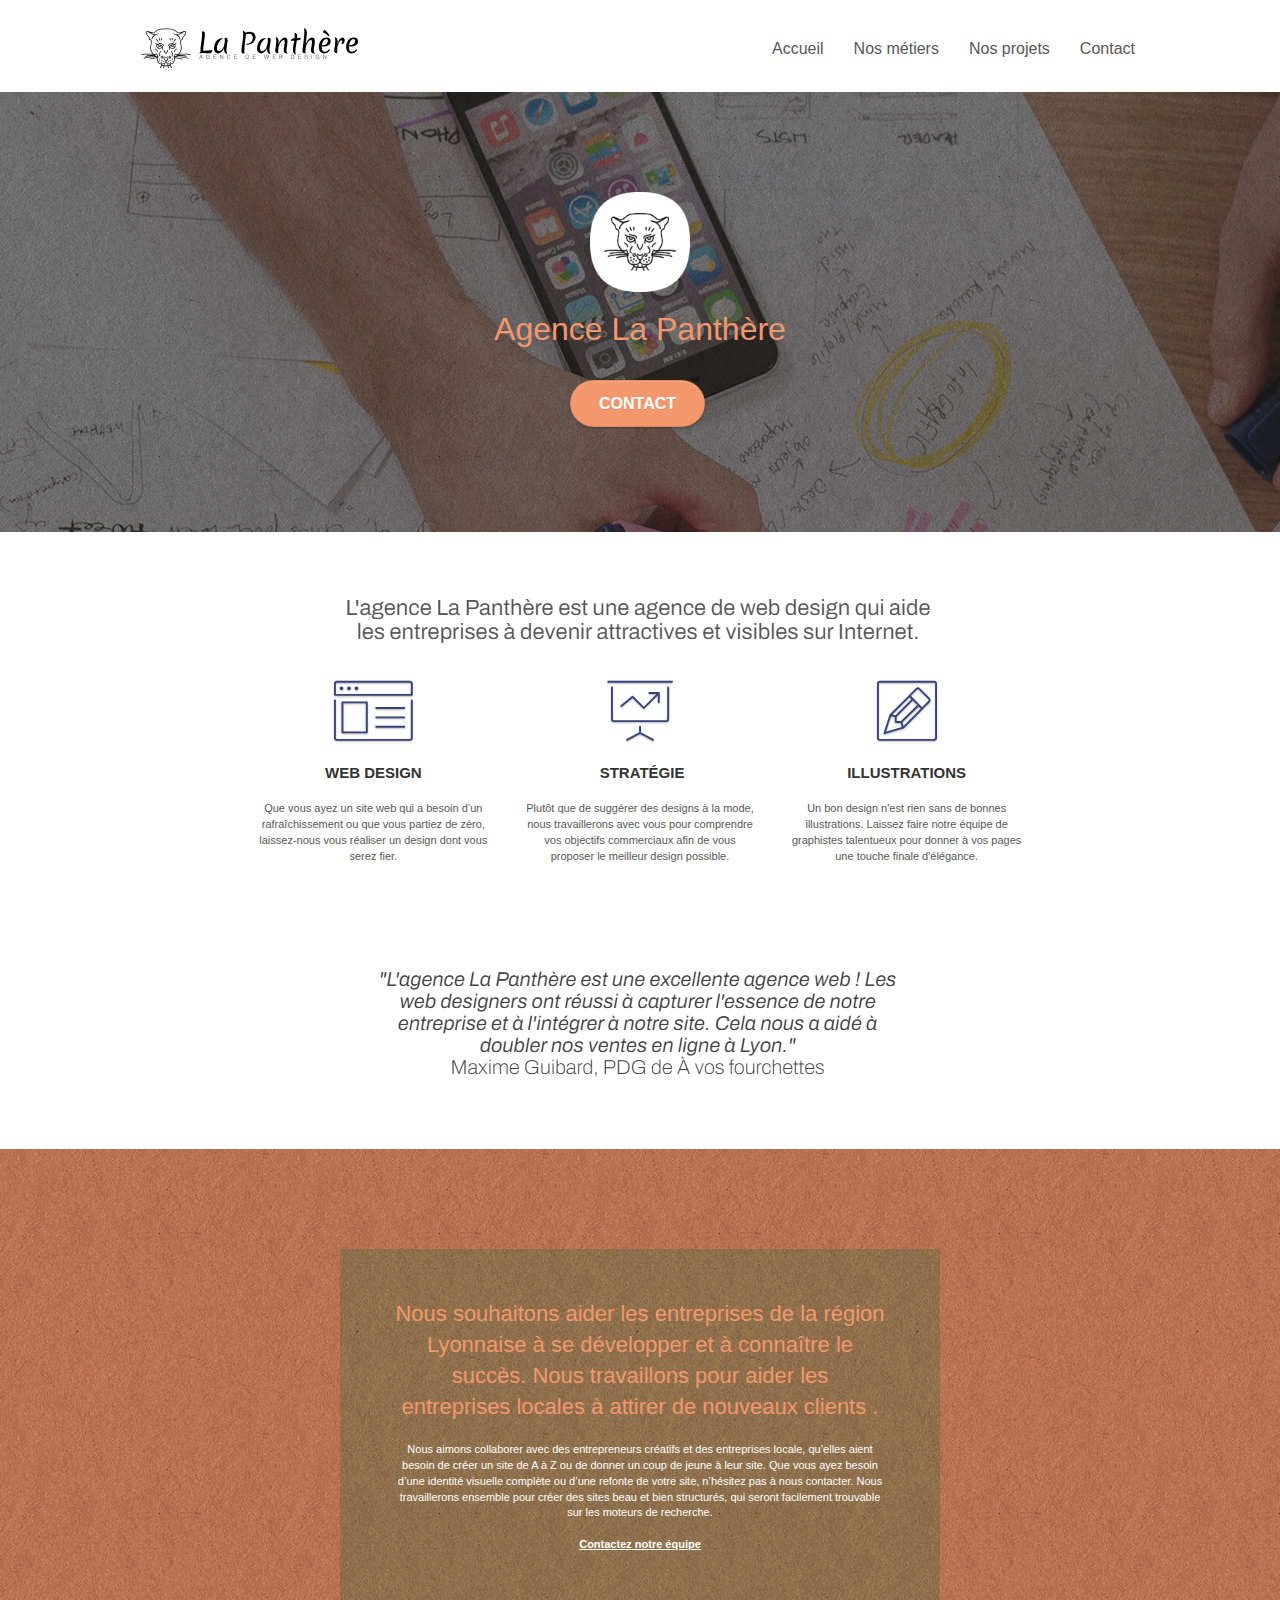
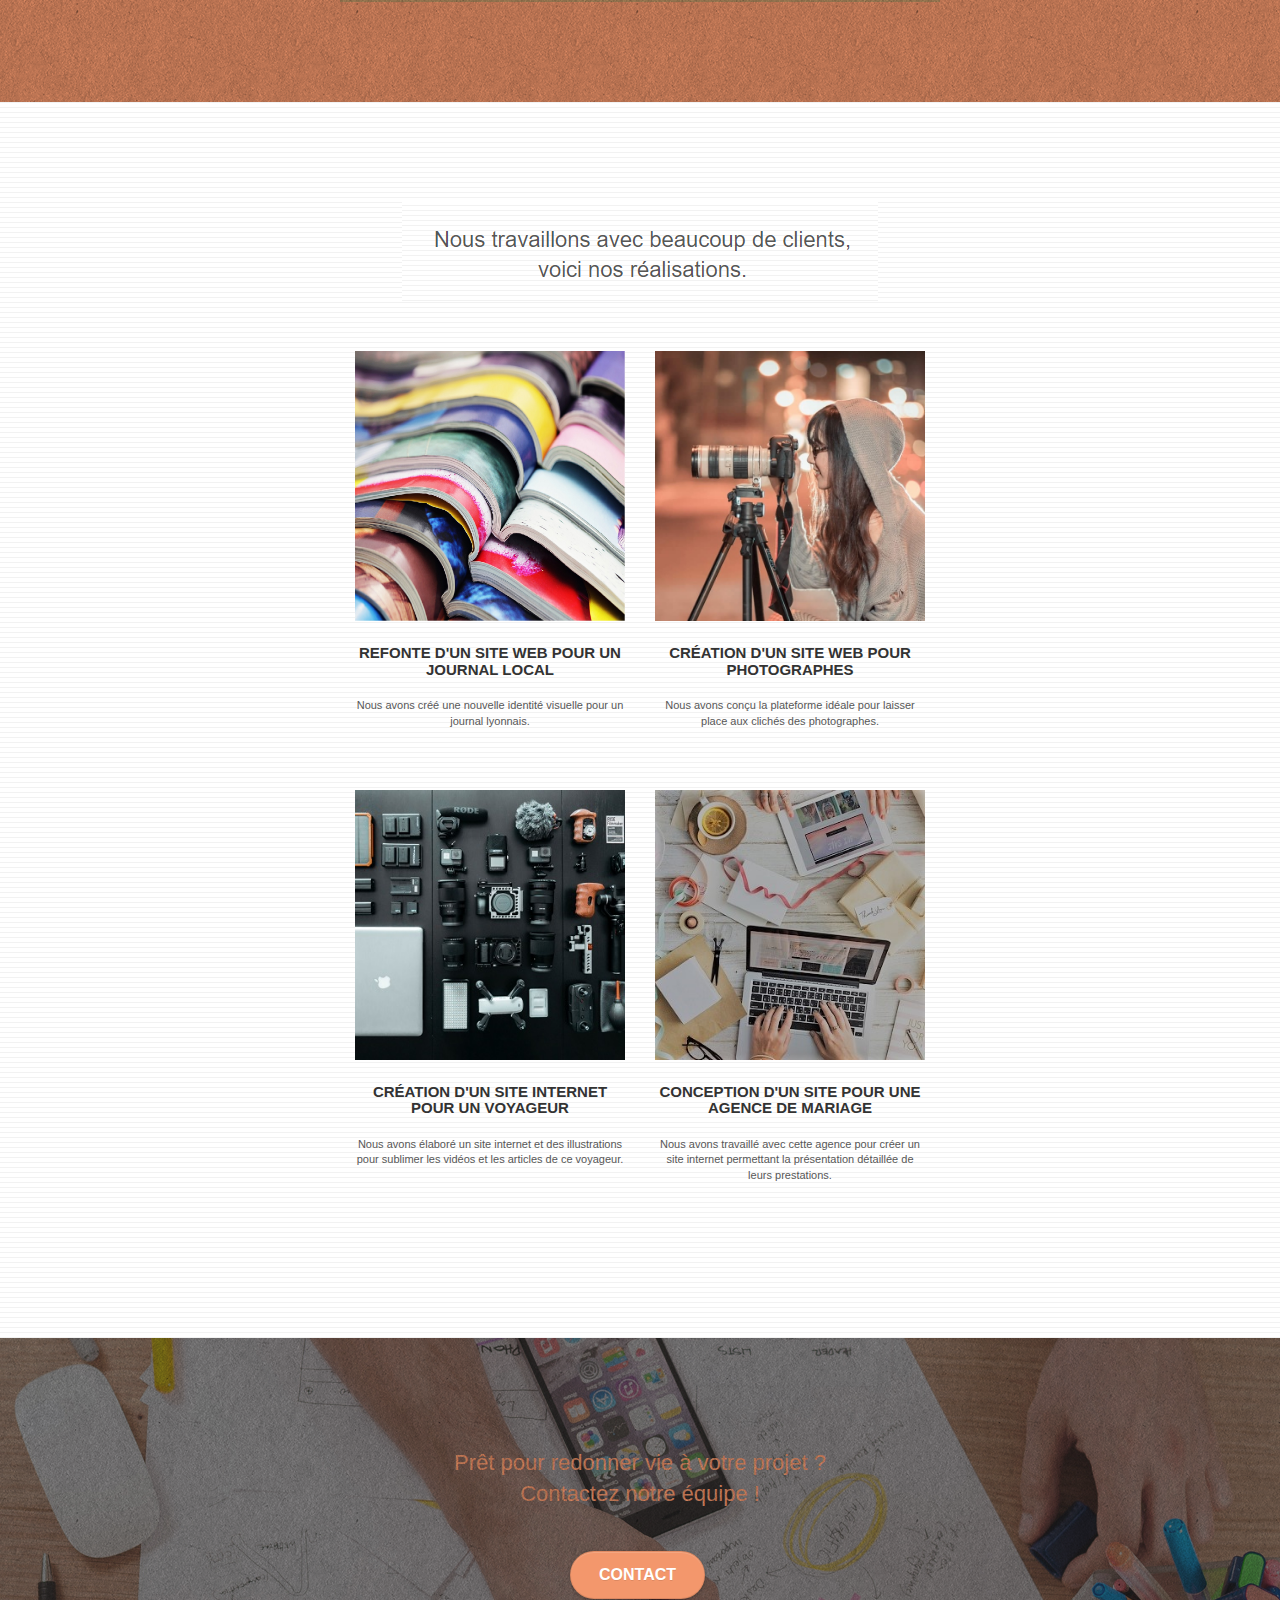
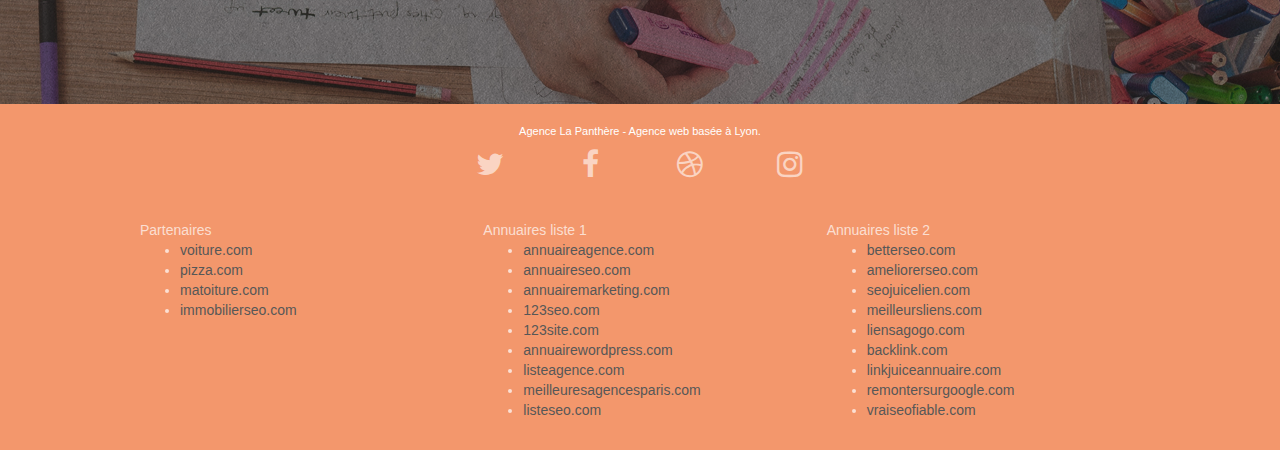
==== index.html @ f963455a "start project" ====
<!doctype html>
<html lang="FR">
<head>
    <meta charset="UTF-8">
    <meta name="keywords" content="seo, google, site web, site internet, agence design paris, agence design, agence design,agence design,agence design,agence design,agence design,agence design,agence design,agence design">
    <meta name="description" content="Vous recherchez une agence de webdesign sur Lyon ? L'agence La Panthère vous aide à définir votre projet digital et vous accompagnoe dans sa création, étape par étape !">
	<meta name="robots" content="index, follow" />
    <meta name="viewport" content="width=device-width, initial-scale=1.0, viewport-fit=cover">
    <link rel="shortcut icon" type="image/png" href="favicon.jpg">
	<link rel="stylesheet" type="text/css" href="./css/bootstrap.css">
	<link rel="stylesheet" type="text/css" href="./css/font-awesome.css">
	<link rel="stylesheet" type="text/css" href="./css/et-line.css">
	<link rel="stylesheet" type="text/css" href="style.css">
    <title>Découvrez la Panthère, la meilleure agence de Webdesign de Lyon !</title>
<!-- Analytics -->
<!-- Analytics END -->
</head>
<body>
<!-- Principal conteneur -->
<div class="page-container">
    
<!-- bloc-0 -->
<div class="bloc bgc-white l-bloc " id="bloc-0">
	<div class="container bloc-sm">

		<nav class="navbar row">
			<div class="navbar-header">
				<a class="navbar-brand" href="index.html"><img src="img/agence-la-panthere-monochrome.svg" alt="Logo - agence La panthere" height="40" /></a>
				<button id="nav-toggle" type="button" class="ui-navbar-toggle navbar-toggle" data-toggle="collapse" data-target=".navbar-1">
					<span class="sr-only">Toggle navigation</span><span class="icon-bar"></span><span class="icon-bar"></span><span class="icon-bar"></span>
				</button>
			</div>
			<div class="collapse navbar-collapse navbar-1 special-dropdown-nav">
				<ul class="site-navigation nav navbar-nav">
					<li>
						<a href="index.html">Accueil</a>
					</li>
					<li>
						<a href="#metier">Nos métiers</a>
					</li>
					<li>
						<a href="#portfolio">Nos projets</a>
					</li>
					<li>
						<a href="contact.html">Contact</a>
					</li>
				</ul>
			</div>
		</nav>
	</div>
</div>
<!-- bloc-0 END -->

<!-- bloc-1-presentation -->
<div class="bloc bgc-dark-slate-blue bg-banniere d-bloc bg-t-edge bloc-bg-texture texture-paper b-parallax" id="bloc-1-hero">
	<div class="container bloc-lg">
		<div class="row tight-width-whitespace">
			<div class="col-sm-12">
				<img src="img/logo.png" class="center-block image-resize-mode" width="100" alt="Agence La Panthère, agence web paris, création logo paris" />
				<h1 class="text-center hero-bloc-text tc-white ">
					Agence La Panthère
				</h1>
				<div class="text-center">
					<a href="contact.html" class="btn btn-lg btn-clean btn-rd cta-hero btn-atomic-tangerine" id="cta-hero">Contact</a>
				</div>
			</div>
		</div>
	</div>
</div>
<!-- bloc-1-presentation END -->

<!-- bloc-2-services -->
<div class="bloc bgc-white l-bloc" id="metier">
	<div class="container bloc-md">
		<div class="row">
			<div class="col-sm-12 text-center">
				<img alt="agence web, agence web paris, web design paris, stratégie web" src="img/title.png" />
			</div>
		</div>
		<div class="row voffset-lg med-width-whitespace">
			<div class="col-sm-4">
				<div class="text-center">
					<span class="et-icon-browser sm-shadow icon-dark-slate-blue icons icon-lg"></span>
				</div>
				<h3 class="mg-md text-center">
					Web design
				</h3>
				<p class="text-center ">
					Que vous ayez un site web qui a besoin d&rsquo;un rafraîchissement ou que vous partiez de zéro, laissez-nous vous réaliser un design dont vous serez fier.
				</p>
			</div>
			<div class="col-sm-4">
				<div class="text-center">
					<span class="et-icon-presentation sm-shadow icon-dark-slate-blue icons icon-lg"></span>
				</div>
				<h3 class="mg-md text-center">
					&nbsp;Stratégie
				</h3>
				<p class="text-center ">
					Plutôt que de suggérer des designs à la mode, nous travaillerons avec vous pour comprendre vos objectifs commerciaux afin de vous proposer le meilleur design possible.<br>
				</p>
			</div>
			<div class="col-sm-4">
				<div class="text-center">
					<span class="et-icon-edit sm-shadow icon-dark-slate-blue icons icon-lg"></span>
				</div>
				<h3 class="mg-md text-center">
					Illustrations
				</h3>
				<p class="text-center ">
					Un bon design n'est rien sans de bonnes illustrations. Laissez faire notre équipe de graphistes talentueux pour donner à vos pages une touche finale d'élégance.
				</p>
			</div>
		</div>
		<div class="row voffset-lg voffset">
			<div class="col-xs-12 col-md-8 col-md-offset-2 text-center">
				<img alt="agence web, agence web paris, web design paris, stratégie web" src="img/citation.png" />

			</div>
		</div>
	</div>
</div>
<!-- bloc-2-services END -->

<!-- bloc-3-what-i-do -->
<div class="bloc tc-white bgc-atomic-tangerine bg-presentation d-bloc bloc-bg-texture texture-paper b-parallax" id="bloc-3-what-i-do">
	<div class="container bloc-lg">
		<div class="row tight-width-whitespace black-background">
			<div class="col-sm-12">
				<h2 class="mg-md text-center tc-white">
					Nous souhaitons aider les entreprises de la région Lyonnaise à se développer et à connaître le succès. Nous travaillons pour aider les entreprises locales à attirer de nouveaux clients .<br>
				</h2>
				<p class="text-center white">
					Nous aimons collaborer avec des entrepreneurs créatifs et des entreprises locale, qu’elles aient besoin de créer un site de A à Z ou de donner un coup de jeune à leur site. Que vous ayez besoin d’une identité visuelle complète ou d’une refonte de votre site, n’hésitez pas à nous contacter. Nous travaillerons ensemble pour créer des sites beau et bien structurés, qui seront facilement trouvable sur les moteurs de recherche. <br><br><a class="ltc-white bold-link" href="page2.html">Contactez notre équipe</a><br>
				</p>
			</div>
		</div>
	</div>
</div>
<!-- bloc-3-what-i-do END -->

<!-- bloc-4-portfolio -->
<div class="bloc bgc-white bg-lines-h2-bg bg-repeat l-bloc" id="portfolio">
	<div class="container bloc-lg">
		<div class="row">
			<div class="col-sm-12 text-center">
				<img alt="agence web, agence web paris, web design paris, stratégie web" src="img/title2.png" />
			</div>
		</div>
		<div class="row tight-width-whitespace portfolio-row">
			<div class="col-sm-6">
				<a href="#" data-lightbox="img/1.jpg" data-gallery-id="gallery-1" data-caption="Refonte d'un site web pour un journal local" data-frame="snapshot-lb"><img src="img/1.jpg" alt="paris web design logo agence web meilleure agence et refonte site web journal" class="img-responsive portfolio-thumb" /></a>
				<h3 class="mg-md text-center">
					Refonte d'un site web pour un journal local
				</h3>
				<p class="text-center">
					Nous avons créé une nouvelle identité visuelle pour un journal lyonnais.
				</p>
			</div>
			<div class="col-sm-6">
				<a href="#" data-lightbox="img/2.jpg" data-gallery-id="gallery-1" data-caption="Création d'un site web pour photographes" data-frame="snapshot-lb"><img src="img/2.jpg" class="img-responsive portfolio-thumb" alt="paris web design logo agence web meilleure agence, Création d'un site web pour photographes" /></a>
				<h3 class="mg-md text-center">
					Création d'un site web pour photographes
				</h3>
				<p class="text-center">
					Nous avons conçu la plateforme idéale pour laisser place aux clichés des photographes.
				</p>
			</div>
		</div>
		<div class="row tight-width-whitespace portfolio-row">
			<div class="col-sm-6">
				<a href="#" data-lightbox="img/3.bmp" data-gallery-id="gallery-1" data-caption="Création d'un site internet pour un voyageur" data-frame="snapshot-lb"><img src="img/3.bmp" class="img-responsive portfolio-thumb" alt="paris web design logo agence web meilleure agence, Création d'un site web pour voyageur"/></a>
				<h3 class="mg-md text-center">
					Création d'un site internet pour un voyageur
				</h3>
				<p class="text-center">
					Nous avons élaboré un site internet et des illustrations pour sublimer les vidéos et les articles de ce voyageur.
				</p>
			</div>
			<div class="col-sm-6">
				<a href="#" data-lightbox="img/4.bmp" data-gallery-id="gallery-1" data-caption="Conception d'un site pour une agence de mariage" data-frame="snapshot-lb"><img src="img/4.bmp" class="img-responsive portfolio-thumb" alt="paris web design logo agence web meilleure agence, Création d'un site web pour agence de mariage" /></a>
				<h3 class="mg-md text-center">
					Conception d'un site pour une agence de mariage
				</h3>
				<p class="text-center">
					Nous avons travaillé avec cette agence pour créer un site internet permettant la présentation détaillée de leurs prestations.
				</p>
			</div>
		</div>
	</div>
</div>
<!-- bloc-4-portfolio END -->

<!-- bloc-5-cta -->
<div class="bloc bgc-dark-slate-blue bg-banniere d-bloc bloc-bg-texture texture-paper" id="bloc-5-cta">
	<div class="container bloc-lg">
		<div class="row">
			<h2 class="mg-md text-center tc-white">
				Prêt pour redonner vie à votre projet ?<br>Contactez notre équipe !
			</h2>
			<div class="col-sm-12 text-center">
				<a href="page2.html" class="btn btn-atomic-tangerine btn-clean btn-rd btn-lg cta-hero">Contact</a>
			</div>
		</div>
	</div>
</div>
<!-- bloc-5-cta END -->

<!-- Footer - bloc-8 -->
<div class="bloc bgc-atomic-tangerine d-bloc" id="bloc-8">
	<div class="container bloc-sm">
		<div class="row">
			<div class="col-sm-12">
				<p class="text-center white">
					Agence La Panthère - Agence web basée à Lyon.<br>
				</p>
				<div class="row row-no-gutters social">
					<div class="col-sm-3">
						<div class="text-center">
							<a class="social" href="index.html"><span class="fa fa-twitter icon-md"></span></a>
						</div>
					</div>
					<div class="col-sm-3">
						<div class="text-center">
							<a class="social" href="index.html"><span class="fa fa-facebook icon-md"></span></a>
						</div>
					</div>
					<div class="col-sm-3">
						<div class="text-center">
							<a class="social" href="index.html"><span class="fa fa-dribbble icon-md"></span></a>
						</div>
					</div>
					<div class="col-sm-3">
						<div class="text-center">
							<a class="social" href="index.html"><span class="fa fa-instagram icon-md"></span></a>
						</div>
					</div>
					<div class="keywords" style="color:#F3976C;">Agence web à paris, stratégie web, web design, illustrations, design de site web, site web, web, internet, site internet, site</div>
				</div>
				<div class="row">
					<div class="col-sm-4">
						Partenaires
							<ul>
								<li><a href="voiture.com">voiture.com</a></li>
								<li><a href="pizza.com">pizza.com</a></li>
								<li><a href="matoiture.com">matoiture.com</a></li>
								<li><a href="immobilierseo.com">immobilierseo.com</a></li>
							</ul>		
					</div>
					<div class="col-sm-4">
						Annuaires liste 1
						<ul>
							<li><a href="annuaireagence.com">annuaireagence.com</a></li>
							<li><a href="annuaireseo.com">annuaireseo.com</a></li>
							<li><a href="annuairemarketing.com">annuairemarketing.com</a></li>
							<li><a href="123seoture.com">123seo.com</a></li>
							<li><a href="123site.com">123site.com</a></li>
							<li><a href="annuairewordpress.com">annuairewordpress.com</a></li>
							<li><a href="listeagence.com">listeagence.com</a></li>
							<li><a href="meilleuresagencesparis.com">meilleuresagencesparis.com</a></li>
							<li><a href="listeseo.com">listeseo.com</a></li>
						</ul>
					</div>
					<div class="col-sm-4">
						Annuaires liste 2
						<ul>
							<li><a href="betterseo.com">betterseo.com</a></li>
							<li><a href="ameliorerseo.com">ameliorerseo.com</a></li>
							<li><a href="seojuicelien.com">seojuicelien.com</a></li>
							<li><a href="meilleursliens.com">meilleursliens.com</a></li>
							<li><a href="liensagogo.com">liensagogo.com</a></li>
							<li><a href="backlink.com">backlink.com</a></li>
							<li><a href="linkjuiceannuaire.com">linkjuiceannuaire.com</a></li>
							<li><a href="remontersurgoogle.com">remontersurgoogle.com</a></li>
							<li><a href="vraiseofiable.com">vraiseofiable.com</a></li>
						</ul>
					</div>
				</div>
			</div>
		</div>
	</div>
</div>
<!-- Footer - bloc-8 END -->

</div>
<!-- Principal conteneur END -->
		<script src="./js/jquery-2.1.0.js"></script>
		<script src="./js/bootstrap.js"></script>
		<script src="./js/blocs.js"></script>
		<script defer src="./js/jquery.touchSwipe.js"></script>
		<script src="./js/gmaps.js"></script>
	</body>
</html>
---- css/et-line.css ----
@font-face {
    font-family: et-line;
    src: url(../fonts/et-line.eot);
    src: url(../fonts/et-line.eot?#iefix) format('embedded-opentype'), url(../fonts/et-line.woff) format('woff'), url(../fonts/et-line.ttf) format('truetype'), url(../fonts/et-line.svg#et-line) format('svg');
    font-weight: 400;
    font-style: normal
}

.et-icon-adjustments,
.et-icon-alarmclock,
.et-icon-anchor,
.et-icon-aperture,
.et-icon-attachment,
.et-icon-bargraph,
.et-icon-basket,
.et-icon-beaker,
.et-icon-bike,
.et-icon-book-open,
.et-icon-briefcase,
.et-icon-browser,
.et-icon-calendar,
.et-icon-camera,
.et-icon-caution,
.et-icon-chat,
.et-icon-circle-compass,
.et-icon-clipboard,
.et-icon-clock,
.et-icon-cloud,
.et-icon-compass,
.et-icon-desktop,
.et-icon-dial,
.et-icon-document,
.et-icon-documents,
.et-icon-download,
.et-icon-dribbble,
.et-icon-edit,
.et-icon-envelope,
.et-icon-expand,
.et-icon-facebook,
.et-icon-flag,
.et-icon-focus,
.et-icon-gears,
.et-icon-genius,
.et-icon-gift,
.et-icon-global,
.et-icon-globe,
.et-icon-googleplus,
.et-icon-grid,
.et-icon-happy,
.et-icon-hazardous,
.et-icon-heart,
.et-icon-hotairballoon,
.et-icon-hourglass,
.et-icon-key,
.et-icon-laptop,
.et-icon-layers,
.et-icon-lifesaver,
.et-icon-lightbulb,
.et-icon-linegraph,
.et-icon-linkedin,
.et-icon-lock,
.et-icon-magnifying-glass,
.et-icon-map,
.et-icon-map-pin,
.et-icon-megaphone,
.et-icon-mic,
.et-icon-mobile,
.et-icon-newspaper,
.et-icon-notebook,
.et-icon-paintbrush,
.et-icon-paperclip,
.et-icon-pencil,
.et-icon-phone,
.et-icon-picture,
.et-icon-pictures,
.et-icon-piechart,
.et-icon-presentation,
.et-icon-pricetags,
.et-icon-printer,
.et-icon-profile-female,
.et-icon-profile-male,
.et-icon-puzzle,
.et-icon-quote,
.et-icon-recycle,
.et-icon-refresh,
.et-icon-ribbon,
.et-icon-rss,
.et-icon-sad,
.et-icon-scissors,
.et-icon-scope,
.et-icon-search,
.et-icon-shield,
.et-icon-speedometer,
.et-icon-strategy,
.et-icon-streetsign,
.et-icon-tablet,
.et-icon-target,
.et-icon-telescope,
.et-icon-toolbox,
.et-icon-tools,
.et-icon-tools-2,
.et-icon-trophy,
.et-icon-tumblr,
.et-icon-twitter,
.et-icon-upload,
.et-icon-video,
.et-icon-wallet,
.et-icon-wine {
    font-family: et-line;
    speak: none;
    font-style: normal;
    font-weight: 400;
    font-variant: normal;
    text-transform: none;
    line-height: 1;
    -webkit-font-smoothing: antialiased;
    -moz-osx-font-smoothing: grayscale;
    display: inline-block
}

.et-icon-mobile:before {
    content: "\e000"
}

.et-icon-laptop:before {
    content: "\e001"
}

.et-icon-desktop:before {
    content: "\e002"
}

.et-icon-tablet:before {
    content: "\e003"
}

.et-icon-phone:before {
    content: "\e004"
}

.et-icon-document:before {
    content: "\e005"
}

.et-icon-documents:before {
    content: "\e006"
}

.et-icon-search:before {
    content: "\e007"
}

.et-icon-clipboard:before {
    content: "\e008"
}

.et-icon-newspaper:before {
    content: "\e009"
}

.et-icon-notebook:before {
    content: "\e00a"
}

.et-icon-book-open:before {
    content: "\e00b"
}

.et-icon-browser:before {
    content: "\e00c"
}

.et-icon-calendar:before {
    content: "\e00d"
}

.et-icon-presentation:before {
    content: "\e00e"
}

.et-icon-picture:before {
    content: "\e00f"
}

.et-icon-pictures:before {
    content: "\e010"
}

.et-icon-video:before {
    content: "\e011"
}

.et-icon-camera:before {
    content: "\e012"
}

.et-icon-printer:before {
    content: "\e013"
}

.et-icon-toolbox:before {
    content: "\e014"
}

.et-icon-briefcase:before {
    content: "\e015"
}

.et-icon-wallet:before {
    content: "\e016"
}

.et-icon-gift:before {
    content: "\e017"
}

.et-icon-bargraph:before {
    content: "\e018"
}

.et-icon-grid:before {
    content: "\e019"
}

.et-icon-expand:before {
    content: "\e01a"
}

.et-icon-focus:before {
    content: "\e01b"
}

.et-icon-edit:before {
    content: "\e01c"
}

.et-icon-adjustments:before {
    content: "\e01d"
}

.et-icon-ribbon:before {
    content: "\e01e"
}

.et-icon-hourglass:before {
    content: "\e01f"
}

.et-icon-lock:before {
    content: "\e020"
}

.et-icon-megaphone:before {
    content: "\e021"
}

.et-icon-shield:before {
    content: "\e022"
}

.et-icon-trophy:before {
    content: "\e023"
}

.et-icon-flag:before {
    content: "\e024"
}

.et-icon-map:before {
    content: "\e025"
}

.et-icon-puzzle:before {
    content: "\e026"
}

.et-icon-basket:before {
    content: "\e027"
}

.et-icon-envelope:before {
    content: "\e028"
}

.et-icon-streetsign:before {
    content: "\e029"
}

.et-icon-telescope:before {
    content: "\e02a"
}

.et-icon-gears:before {
    content: "\e02b"
}

.et-icon-key:before {
    content: "\e02c"
}

.et-icon-paperclip:before {
    content: "\e02d"
}

.et-icon-attachment:before {
    content: "\e02e"
}

.et-icon-pricetags:before {
    content: "\e02f"
}

.et-icon-lightbulb:before {
    content: "\e030"
}

.et-icon-layers:before {
    content: "\e031"
}

.et-icon-pencil:before {
    content: "\e032"
}

.et-icon-tools:before {
    content: "\e033"
}

.et-icon-tools-2:before {
    content: "\e034"
}

.et-icon-scissors:before {
    content: "\e035"
}

.et-icon-paintbrush:before {
    content: "\e036"
}

.et-icon-magnifying-glass:before {
    content: "\e037"
}

.et-icon-circle-compass:before {
    content: "\e038"
}

.et-icon-linegraph:before {
    content: "\e039"
}

.et-icon-mic:before {
    content: "\e03a"
}

.et-icon-strategy:before {
    content: "\e03b"
}

.et-icon-beaker:before {
    content: "\e03c"
}

.et-icon-caution:before {
    content: "\e03d"
}

.et-icon-recycle:before {
    content: "\e03e"
}

.et-icon-anchor:before {
    content: "\e03f"
}

.et-icon-profile-male:before {
    content: "\e040"
}

.et-icon-profile-female:before {
    content: "\e041"
}

.et-icon-bike:before {
    content: "\e042"
}

.et-icon-wine:before {
    content: "\e043"
}

.et-icon-hotairballoon:before {
    content: "\e044"
}

.et-icon-globe:before {
    content: "\e045"
}

.et-icon-genius:before {
    content: "\e046"
}

.et-icon-map-pin:before {
    content: "\e047"
}

.et-icon-dial:before {
    content: "\e048"
}

.et-icon-chat:before {
    content: "\e049"
}

.et-icon-heart:before {
    content: "\e04a"
}

.et-icon-cloud:before {
    content: "\e04b"
}

.et-icon-upload:before {
    content: "\e04c"
}

.et-icon-download:before {
    content: "\e04d"
}

.et-icon-target:before {
    content: "\e04e"
}

.et-icon-hazardous:before {
    content: "\e04f"
}

.et-icon-piechart:before {
    content: "\e050"
}

.et-icon-speedometer:before {
    content: "\e051"
}

.et-icon-global:before {
    content: "\e052"
}

.et-icon-compass:before {
    content: "\e053"
}

.et-icon-lifesaver:before {
    content: "\e054"
}

.et-icon-clock:before {
    content: "\e055"
}

.et-icon-aperture:before {
    content: "\e056"
}

.et-icon-quote:before {
    content: "\e057"
}

.et-icon-scope:before {
    content: "\e058"
}

.et-icon-alarmclock:before {
    content: "\e059"
}

.et-icon-refresh:before {
    content: "\e05a"
}

.et-icon-happy:before {
    content: "\e05b"
}

.et-icon-sad:before {
    content: "\e05c"
}

.et-icon-facebook:before {
    content: "\e05d"
}

.et-icon-twitter:before {
    content: "\e05e"
}

.et-icon-googleplus:before {
    content: "\e05f"
}

.et-icon-rss:before {
    content: "\e060"
}

.et-icon-tumblr:before {
    content: "\e061"
}

.et-icon-linkedin:before {
    content: "\e062"
}

.et-icon-dribbble:before {
    content: "\e063"
}
---- style.css ----
body {
    margin: 0;
    padding: 0;
    background: #FFF;
    overflow-x: hidden;
    -webkit-font-smoothing: antialiased;
    -moz-osx-font-smoothing: grayscale;
}

a,
button {
    transition: all .3s ease-in-out;
    outline: none!important;
}

a:hover {
    text-decoration: none;
    cursor: pointer;
}

#page-loading-blocs-notifaction {
    position: fixed;
    top: 0;
    bottom: 0;
    width: 100%;
    z-index: 100000;
    background: #FFFFFF url("img/pageload-spinner.gif") no-repeat center center;
}

.bloc {
    width: 100%;
    clear: both;
    background: 50% 50% no-repeat;
    padding: 0 50px;
    -webkit-background-size: cover;
    -moz-background-size: cover;
    -o-background-size: cover;
    background-size: cover;
    position: relative;
}

.bloc .container {
    padding-left: 0;
    padding-right: 0;
}

.bloc-lg {
    padding: 100px 50px;
}

.bloc-md {
    padding: 50px;
}

.bloc-sm {
    padding: 20px 50px;
}

.bg-center,
.bg-l-edge,
.bg-r-edge,
.bg-t-edge,
.bg-b-edge,
.bg-tl-edge,
.bg-bl-edge,
.bg-tr-edge,
.bg-br-edge,
.bg-repeat {
    -webkit-background-size: auto!important;
    -moz-background-size: auto!important;
    -o-background-size: auto!important;
    background-size: auto!important;
}

.bg-repeat {
    background: repeat;
}

.bg-t-edge {
    background: top no-repeat;
}

.bloc-bg-texture::before {
    content: "";
    background-size: 2px 2px;
    position: absolute;
    top: 0;
    bottom: 0;
    left: 0;
    right: 0;
}

.texture-paper::before {
    background: url("img/texture-paper.png");
    background-size: 280px 280px;
}

.b-parallax {
    background-attachment: fixed;
}

.d-bloc {
    color: rgba(255, 255, 255, .7);
}

.d-bloc button:hover {
    color: rgba(255, 255, 255, .9);
}

.d-bloc .icon-round,
.d-bloc .icon-square,
.d-bloc .icon-rounded,
.d-bloc .icon-semi-rounded-a,
.d-bloc .icon-semi-rounded-b {
    border-color: rgba(255, 255, 255, .9);
}

.d-bloc .divider-h span {
    border-color: rgba(255, 255, 255, .2);
}

.d-bloc .a-btn,
.d-bloc .navbar a,
.d-bloc .navbar-brand,
.d-bloc a .icon-sm,
.d-bloc a .icon-md,
.d-bloc a .icon-lg,
.d-bloc a .icon-xl,
.d-bloc h1 a,
.d-bloc h2 a,
.d-bloc h3 a,
.d-bloc h4 a,
.d-bloc h5 a,
.d-bloc h6 a,
.d-bloc p a {
    color: rgba(255, 255, 255, .6);
}

.d-bloc .a-btn:hover,
.d-bloc .navbar a:hover,
.d-bloc .navbar-brand:hover,
.d-bloc a:hover .icon-sm,
.d-bloc a:hover .icon-md,
.d-bloc a:hover .icon-lg,
.d-bloc a:hover .icon-xl,
.d-bloc h1 a:hover,
.d-bloc h2 a:hover,
.d-bloc h3 a:hover,
.d-bloc h4 a:hover,
.d-bloc h5 a:hover,
.d-bloc h6 a:hover,
.d-bloc p a:hover {
    color: rgba(255, 255, 255, 1);
}

.d-bloc .navbar-toggle .icon-bar {
    background: rgba(255, 255, 255, 1);
}

.d-bloc .btn-wire,
.d-bloc .btn-wire:hover {
    color: rgba(255, 255, 255, 1);
    border-color: rgba(255, 255, 255, 1);
}

.d-bloc .panel {
    color: rgba(0, 0, 0, .5);
}

.d-bloc .panel button:hover {
    color: rgba(0, 0, 0, .7);
}

.d-bloc .panel icon {
    border-color: rgba(0, 0, 0, .7);
}

.d-bloc .panel .divider-h span {
    border-color: rgba(0, 0, 0, .1);
}

.d-bloc .panel .a-btn {
    color: rgba(0, 0, 0, .6);
}

.d-bloc .panel .a-btn:hover {
    color: rgba(0, 0, 0, 1);
}

.d-bloc .panel .btn-wire,
.d-bloc .panel .btn-wire:hover {
    color: rgba(0, 0, 0, .7);
    border-color: rgba(0, 0, 0, .3);
}

.d-bloc .panel,
.l-bloc {
    color: rgba(0, 0, 0, .5);
}

.d-bloc .panel button:hover,
.l-bloc button:hover {
    color: rgba(0, 0, 0, .7);
}

.l-bloc .icon-round,
.l-bloc .icon-square,
.l-bloc .icon-rounded,
.l-bloc .icon-semi-rounded-a,
.l-bloc .icon-semi-rounded-b {
    border-color: rgba(0, 0, 0, .7);
}

.d-bloc .panel .divider-h span,
.l-bloc .divider-h span {
    border-color: rgba(0, 0, 0, .1);
}

.d-bloc .panel .a-btn,
.l-bloc .a-btn,
.l-bloc .navbar a,
.l-bloc .navbar-brand,
.l-bloc a .icon-sm,
.l-bloc a .icon-md,
.l-bloc a .icon-lg,
.l-bloc a .icon-xl,
.l-bloc h1 a,
.l-bloc h2 a,
.l-bloc h3 a,
.l-bloc h4 a,
.l-bloc h5 a,
.l-bloc h6 a,
.l-bloc p a {
    color: rgba(0, 0, 0, .6);
}

.d-bloc .panel .a-btn:hover,
.l-bloc .a-btn:hover,
.l-bloc .navbar a:hover,
.l-bloc .navbar-brand:hover,
.l-bloc a:hover .icon-sm,
.l-bloc a:hover .icon-md,
.l-bloc a:hover .icon-lg,
.l-bloc a:hover .icon-xl,
.l-bloc h1 a:hover,
.l-bloc h2 a:hover,
.l-bloc h3 a:hover,
.l-bloc h4 a:hover,
.l-bloc h5 a:hover,
.l-bloc h6 a:hover,
.l-bloc p a:hover {
    color: rgba(0, 0, 0, 1);
}

.l-bloc .navbar-toggle .icon-bar {
    color: rgba(0, 0, 0, .6);
}

.d-bloc .panel .btn-wire,
.d-bloc .panel .btn-wire:hover,
.l-bloc .btn-wire,
.l-bloc .btn-wire:hover {
    color: rgba(0, 0, 0, .7);
    border-color: rgba(0, 0, 0, .3);
}

.voffset {
    margin-top: 30px;
}

.voffset-lg {
    margin-top: 80px;
}

.row-no-gutters {
    margin-right: 0;
    margin-left: 0;
}

.row.row-no-gutters > [class^="col-"],
.row.row-no-gutters > [class*=" col-"] {
    padding-right: 0;
    padding-left: 0;
}

#bloc-1-hero h1 {
    font-size: 32px;
}

.navbar {
    margin-bottom: 0;
    z-index: 1;
}

.navbar-brand {
    height: auto;
    padding: 3px 15px;
    font-size: 25px;
    font-weight: normal;
    font-weight: 600;
    line-height: 44px;
}

.navbar-brand img {
    max-height: 200px;
    margin: 0 5px 0 0;
    display: inline;
}

.navbar-brand img[src$=svg] {
    min-width: 100px;
}

.nav-center .navbar-brand img {
    margin: 0;
}

.navbar .nav {
    padding-top: 2px;
    margin-right: -16px;
    float: right;
    z-index: 1;
}

.nav > li {
    float: left;
    margin-top: 4px;
    font-size: 16px;
}

.navbar-nav .open .dropdown-menu > li > a {
    text-align: inherit;
}

.nav > li a:hover,
.nav > li a:focus {
    background: transparent;
}

.navbar-toggle {
    margin: 10px 10px 0 0;
    border: 0px;
}

.navbar-toggle:hover {
    background: transparent!important;
}

.navbar-toggle .icon-bar {
    background-color: rgba(0, 0, 0, .5);
    width: 26px;
}

.nav-invert .navbar .nav {
    float: left;
}

.nav-invert .navbar-header,
.nav-invert .navbar-brand {
    float: right;
    position: relative;
    z-index: 2;
}

@media (min-width: 768px) {
    .site-navigation {
        position: absolute;
        top: 50%;
        right: 20px;
        transform: translate(0, -50%);
        -webkit-transform: translateY(-50%);
    }
    .nav > li .dropdown-menu a,
    .nav > li .dropdown-menu a:hover {
        color: #484848;
    }
    .nav-invert .site-navigation {
        left: 0;
        right: 0;
    }
    .nav-center {
        text-align: center;
    }
    .nav-center .navbar-header {
        width: 100%;
    }
    .nav-center .navbar-header,
    .nav-center .navbar-brand,
    .nav-center .nav > li {
        float: none;
        display: inline-block;
    }
    .nav-center .site-navigation {
        position: relative;
        width: 100%;
        right: 0;
        margin-right: 0px;
        margin-top: 20px;
    }
    .nav-center.mini-nav .navbar-toggle {
        float: none;
        margin: 10px auto 0;
    }
}

.nav > li > .dropdown a {
    background: none!important;
    display: block;
    padding: 14px 15px;
}

nav .caret {
    margin: 0 5px;
}

.dropdown-menu .dropdown-menu {
    top: -8px;
    left: 100%;
}

.dropdown-menu .dropmenu-flow-right {
    top: 100%;
    left: 0;
    margin-left: -1px;
    border-top-left-radius: 0;
    border-top-right-radius: 0;
}

.dropdown-menu .dropdown span {
    border: 4px solid black;
    border-top-color: transparent;
    border-right-color: transparent;
    border-bottom-color: transparent;
    margin: 6px -5px 0 0!important;
    float: right;
}

.mg-md {
    margin-top: 10px;
    margin-bottom: 20px;
}

.mg-lg {
    margin-top: 10px;
    margin-bottom: 40px;
}

.btn {
    margin: 0 5px 5px 0;
}

.btn.pull-right {
    margin: 0 0 5px 5px;
}

.btn-d,
.btn-d:hover,
.btn-d:focus {
    color: #FFF;
    background: rgba(0, 0, 0, .3);
}

button {
    outline: none!important;
}

.btn-rd {
    border-radius: 40px;
}

.btn-clean {
    border: 1px solid rgba(0, 0, 0, .08);
    border-bottom-color: rgba(0, 0, 0, .1);
    text-shadow: 0 1px 0 rgba(0, 0, 1, .1);
    box-shadow: 0 1px 3px rgba(0, 0, 1, .25), inset 0 1px 0 0 rgba(255, 255, 255, .15);
}

.icon-md {
    font-size: 30px!important;
}

.icon-lg {
    font-size: 60px!important;
}

.sm-shadow {
    text-shadow: 0 1px 2px rgba(0, 0, 0, .3);
}

.panel-sq,
.panel-sq .panel-heading,
.panel-sq .panel-footer {
    border-radius: 0;
}

.panel-rd {
    border-radius: 30px;
}

.panel-rd .panel-heading {
    border-radius: 29px 29px 0 0;
}

.panel-rd .panel-footer {
    border-radius: 0 0 29px 29px;
}

.form-control {
    border-color: rgba(0, 0, 0, .1);
    box-shadow: none;
}

.scrollToTop {
    width: 40px;
    height: 40px;
    position: fixed;
    bottom: 20px;
    right: 20px;
    opacity: 0;
    z-index: 500;
    transition: all .3s ease-in-out;
}

.scrollToTop span {
    margin-top: 6px;
}

.showScrollTop {
    font-size: 14px;
    opacity: 1;
}

a[data-lightbox] {
    position: relative;
    display: block;
    text-align: center;
}

a[data-lightbox]:hover::before {
    content: "+";
    font-family: "HelveticaNeue-Light", "Helvetica Neue Light", "Helvetica Neue", Helvetica, Arial;
    font-size: 32px;
    width: 50px;
    height: 50px;
    margin-left: -25px;
    border-radius: 50%;
    background: rgba(0, 0, 0, .6);
    color: #FFF;
    font-weight: 100;
    z-index: 1;
    position: absolute;
    top: 50%;
    transform: translateY(-50%);
    -webkit-transform: translateY(-50%);
}

a[data-lightbox]:hover img {
    opacity: 0.6;
    -webkit-animation-fill-mode: none;
    animation-fill-mode: none;
}

#lightbox-modal {
    display: flex;
    align-items: center;
}

#lightbox-modal .modal-dialog {
    width: 90%;
    max-width: 900px;
    margin: 0 auto 0;
}

#lightbox-modal .modal-dialog img {
    max-height: 90vh;
    margin: 0 auto;
}

.lightbox-caption {
    padding: 20px;
    color: #FFF;
    background: rgba(0, 0, 0, .5);
    position: absolute;
    left: 15px;
    right: 15px;
    bottom: 5px;
}

.close-lightbox {
    color: #FFF;
    font-size: 30px;
    position: absolute;
    top: 20px;
    right: 20px;
    z-index: 20;
    background: rgba(0, 0, 0, .5);
    border: none;
    line-height: 30px;
    padding: 0 9px 5px;
    opacity: 0.3;
}

.close-lightbox:hover,
.next-lightbox:hover,
.prev-lightbox:hover {
    opacity: 1.0;
    color: #FFF;
}

.next-lightbox,
.prev-lightbox {
    font-size: 20px;
    color: rgba(255, 255, 255, .9);
    background: rgba(0, 0, 0, .5);
    transition: all .2s ease-in-out;
    position: absolute;
    top: 45%;
    z-index: 1;
    opacity: 0.4;
}

.next-lightbox {
    padding: 6px 8px 1px 13px;
    right: 25px;
}

.prev-lightbox {
    padding: 6px 13px 1px 10px;
    left: 25px;
}

.snapshot-lb .modal-body {
    padding-bottom: 45px;
}

.snapshot-lb .lightbox-caption {
    padding: 0;
    color: rgba(0, 0, 0, .5);
    background: none;
}

h1,
h2,
h3,
h4,
h5,
h6,
p,
label,
.btn,
a {
    font-family: "helvetica";
    font-weight: 400;
    color: #575757!important;
}

.container {
    max-width: 1000px;
}

.hero-bloc-text {
    font-size: 38px;
}

.hero-bloc-text-sub {
    font-size: 36px;
}

.statement-bloc-text {
    line-height: 26px;
    font-style: italic;
    font-size: 20px;
    text-align: center;
    font-weight: lighter;
    max-width: 520px;
    margin: auto auto auto auto;
}

p {
    font-size: 11px;
}

.tight-width-whitespace {
    max-width: 600px;
    margin: auto auto auto auto;
}

.h1 {
    font-size: 20px;
    font-family: "Open Sans";
}

.cta-hero {
    margin-top: 22px;
    color: #FFFFFF!important;
    text-transform: uppercase;
    padding: 12px 28px 12px 28px;
    font-size: 16px;
    font-weight: 700;
}

.social {
    max-width: 400px;
    margin: auto auto auto auto;
}

h2 {
    font-size: 22px;
    line-height: 1.4em;
}

h3 {
    font-size: 15px;
    text-transform: uppercase;
    font-weight: 700;
    color: #333333!important;
}

.med-width-whitespace {
    max-width: 800px;
    margin: auto auto auto auto;
    box-shadow: 0px 0px 0px #000000;
}

h1 {
    color: #333333!important;
}

h4 {
    color: #333333!important;
}

.icons {
    margin-bottom: 14px;
    margin-top: 24px;
}

.white {
    color: #FFFFFF!important;
}

.portfolio-thumb {
    margin-bottom: 24px;
}

.portfolio-row {
    margin-bottom: 44px;
    margin-top: 50px;
}

.avatar {
    box-shadow: 0px 4px 9px rgba(0, 0, 0, 0.3);
}

.black-background {
    background-color: rgba(165, 147, 99, 0.7);
    padding: 40px 40px 40px 40px;
}

.bold-link {
    font-weight: 900;
    text-decoration: underline!important;
}

.bgc-white {
    background-color: #FFFFFF;
}

.bgc-dark-slate-blue {
    background-color: #364577;
}

.bgc-atomic-tangerine {
    background-color: #F3976C;
}

.tc-white {
    color: #F3976C!important;
}

.btn-atomic-tangerine {
    background: #F3976C;
    color: #FFFFFF!important;
}

.btn-atomic-tangerine:hover {
    background: #c27956!important;
    color: #FFFFFF!important;
}

.ltc-white {
    color: #FFFFFF!important;
}

.ltc-white:hover {
    color: #cccccc!important;
}

.ltc-atomic-tangerine {
    color: #F3976C!important;
}

.ltc-atomic-tangerine:hover {
    color: #c27956!important;
}

.icon-dark-slate-blue {
    color: #364577!important;
    border-color: #364577!important;
}

.bg-dots-bg {
    background-image: url("img/dots-bg.png");
}

.bg-lines-h2-bg {
    background-image: url("img/lines-h2-bg.png");
}

.bg-banniere {
    background-image: url("img/agence-la-panthere.jpg");
}

.bg-presentation {
    background-image: url("img/image-de-presentation.bmp");
}

@media (max-width: 1024px) {
    .bloc {
        padding-left: 20px;
        padding-right: 20px;
    }
    .bloc.full-width-bloc,
    .bloc-tile-2.full-width-bloc .container,
    .bloc-tile-3.full-width-bloc .container,
    .bloc-tile-4.full-width-bloc .container {
        padding-left: 0;
        padding-right: 0;
    }
}

@media (max-width: 992px) and (min-width: 768px) {
    .navbar .nav {
        max-width: 80%
    }
    .nav-center.navbar .nav {
        max-width: 100%
    }
}

@media only screen and (min-device-width: 768px) and (max-device-width: 1024px) and (orientation: landscape) {
    .b-parallax {
        background-attachment: scroll;
    }
}

@media only screen and (min-device-width: 1024px) and (max-device-width: 1366px) and (-webkit-min-device-pixel-ratio: 1.5) {
    .b-parallax {
        background-attachment: scroll;
    }
}

@media (max-width: 991px) {
    .container {
        width: 100%;
    }
    .b-parallax {
        background-attachment: scroll;
    }
    .page-container,
    #hero-bloc {
        overflow-x: hidden;
        position: relative;
    }
    .bloc {
        padding-left: constant(safe-area-inset-left);
        padding-right: constant(safe-area-inset-right);
    }
    .bloc-group,
    .bloc-group .bloc {
        display: block;
        width: 100%;
    }
    .bloc-fill-screen .fill-bloc-top-edge,
    .bloc-fill-screen .fill-bloc-bottom-edge {
        padding: 0 20px;
        padding-left: constant(safe-area-inset-left);
        padding-right: constant(safe-area-inset-right);
    }
}

@media (max-width: 767px) {
    .page-container {
        overflow-x: hidden;
        position: relative;
    }
    h1,
    h2,
    h3,
    h4,
    h5,
    h6,
    p,
    #disqus_thread {
        padding-left: 10px!important;
        padding-right: 10px!important;
    }
    .b-parallax {
        background-attachment: scroll;
    }
    .navbar .nav {
        padding-top: 0;
        border-top: 1px solid rgba(0, 0, 0, .2);
        float: none!important;
    }
    .navbar.row {
        margin-left: 0;
        margin-right: 0;
    }
    .site-navigation {
        position: inherit;
        transform: none;
        -webkit-transform: none;
        -ms-transform: none;
    }
    .nav > li {
        margin-top: 0;
        border-bottom: 1px solid rgba(0, 0, 0, .1);
        background: rgba(0, 0, 0, .05);
        text-align: left;
        padding-left: 15px;
        width: 100%;
    }
    .nav > li:hover {
        background: rgba(0, 0, 0, .08);
    }
    .dropdown .dropdown a .caret {
        float: none;
        margin: 5px 0 0 10px!important;
        border: 4px solid black;
        border-bottom-color: transparent;
        border-right-color: transparent;
        border-left-color: transparent;
    }
    #hero-bloc .navbar .nav {
        background: rgba(0, 0, 0, .8);
    }
    #hero-bloc .navbar .nav a {
        color: rgba(255, 255, 255, .6);
    }
    .hero {
        padding: 50px 0;
    }
    .hero-nav {
        left: -1px;
        right: -1px;
    }
    .navbar-collapse {
        padding: 0;
        overflow-x: hidden;
        -webkit-box-shadow: none;
        box-shadow: none;
    }
    .navbar-brand img {
        max-height: 40px;
        width: auto;
    }
    .nav-invert .navbar-header {
        float: none;
        width: 100%;
    }
    .nav-invert .navbar-toggle {
        float: left;
        margin-left: 10px;
    }
    .bloc {
        padding-left: 0;
        padding-right: 0;
    }
    .bloc-xxl,
    .bloc-xl,
    .bloc-lg {
        padding: 40px 0;
    }
    .bloc-sm,
    .bloc-md {
        padding-left: 0;
        padding-right: 0;
    }
    .bloc-tile-2 .container,
    .bloc-tile-3 .container,
    .bloc-tile-4 .container,
    .bloc-fill-screen .fill-bloc-top-edge,
    .bloc-fill-screen .fill-bloc-bottom-edge {
        padding-left: 0;
        padding-right: 0;
    }
    .a-block {
        padding: 0 10px;
    }
    .btn-dwn {
        display: none;
    }
    .voffset {
        margin-top: 5px;
    }
    .voffset-md {
        margin-top: 20px;
    }
    .voffset-lg {
        margin-top: 30px;
    }
    form {
        padding: 5px;
    }
    .close-lightbox {
        display: inline-block;
    }
    .blocsapp-device-iphone5 {
        background-size: 216px 425px;
        padding-top: 60px;
        width: 216px;
        height: 425px;
    }
    .blocsapp-device-iphone5 img {
        width: 180px;
        height: 320px;
    }
}

@media (max-width: 400px) {
    .bloc {
        padding-left: 0;
        padding-right: 0;
    }
}

@media (max-width: 767px) {
    .bloc-mob-center-text {
        text-align: center;
    }
}
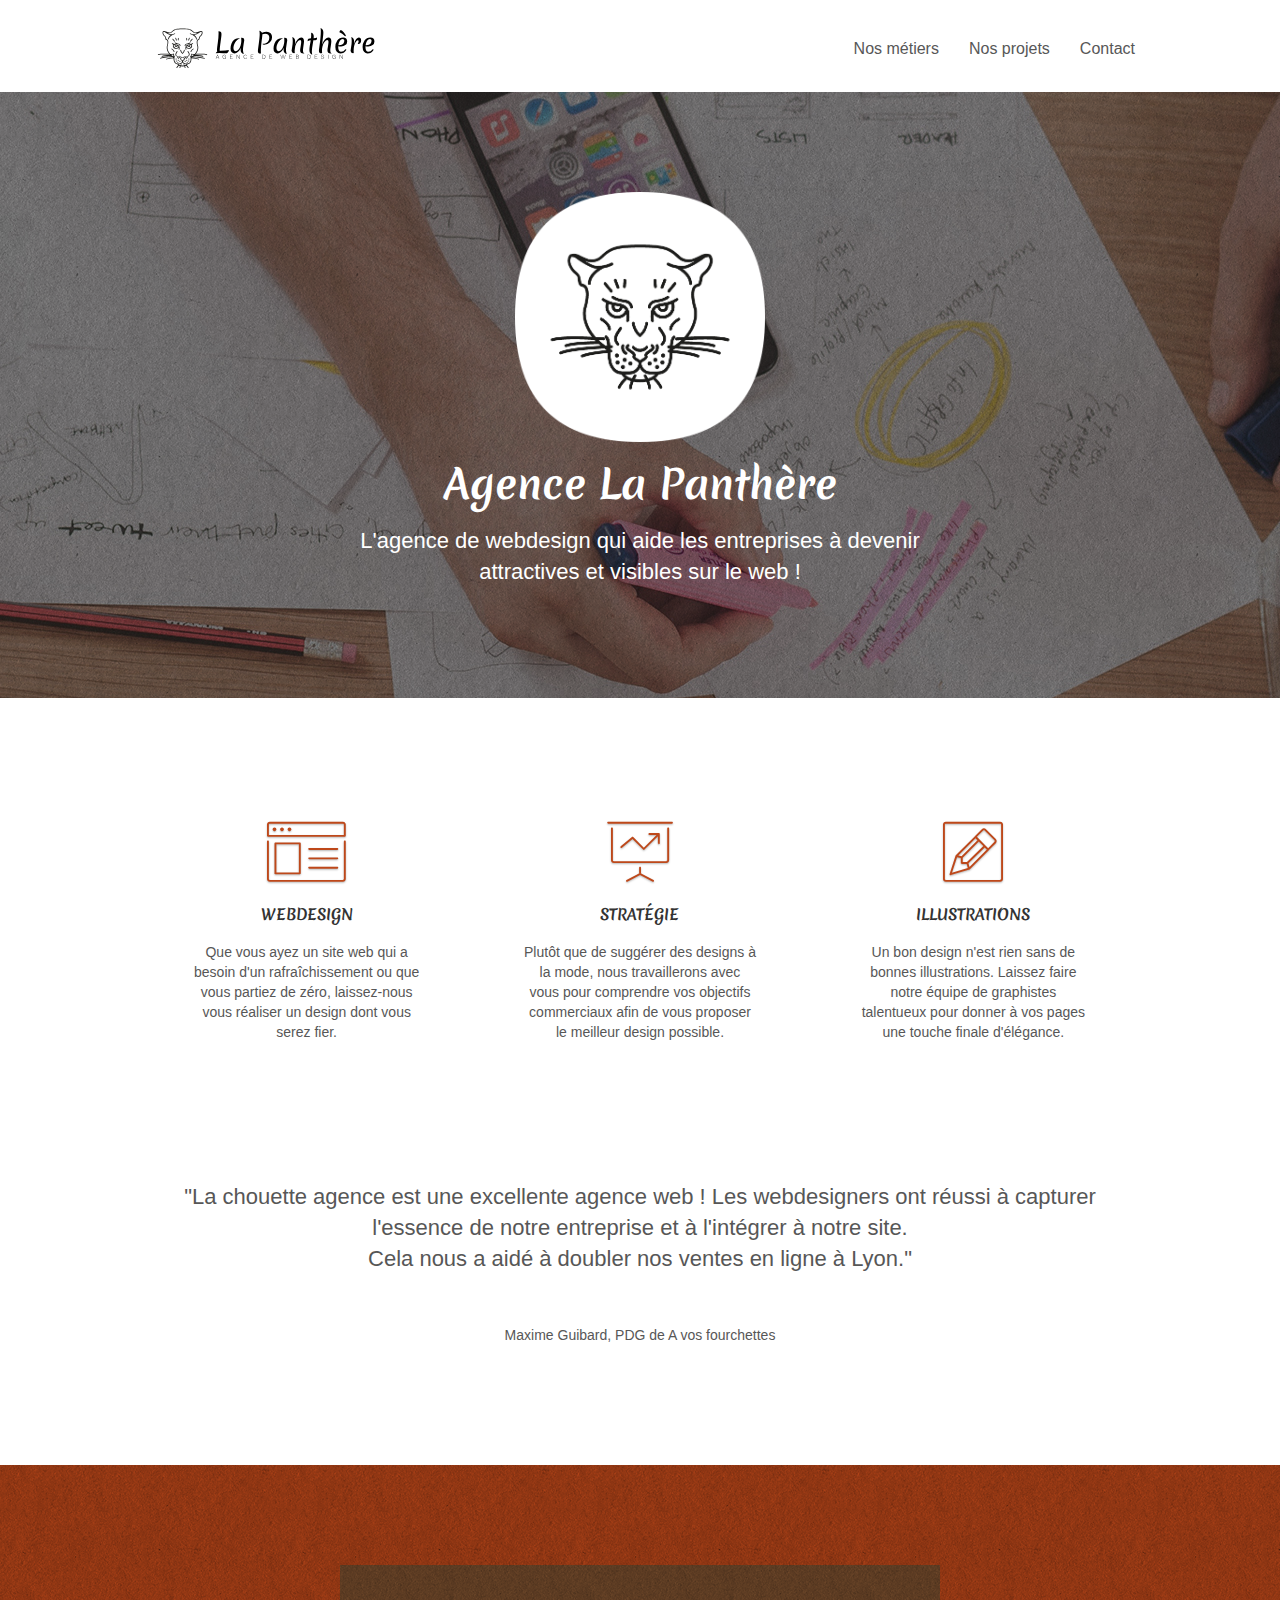
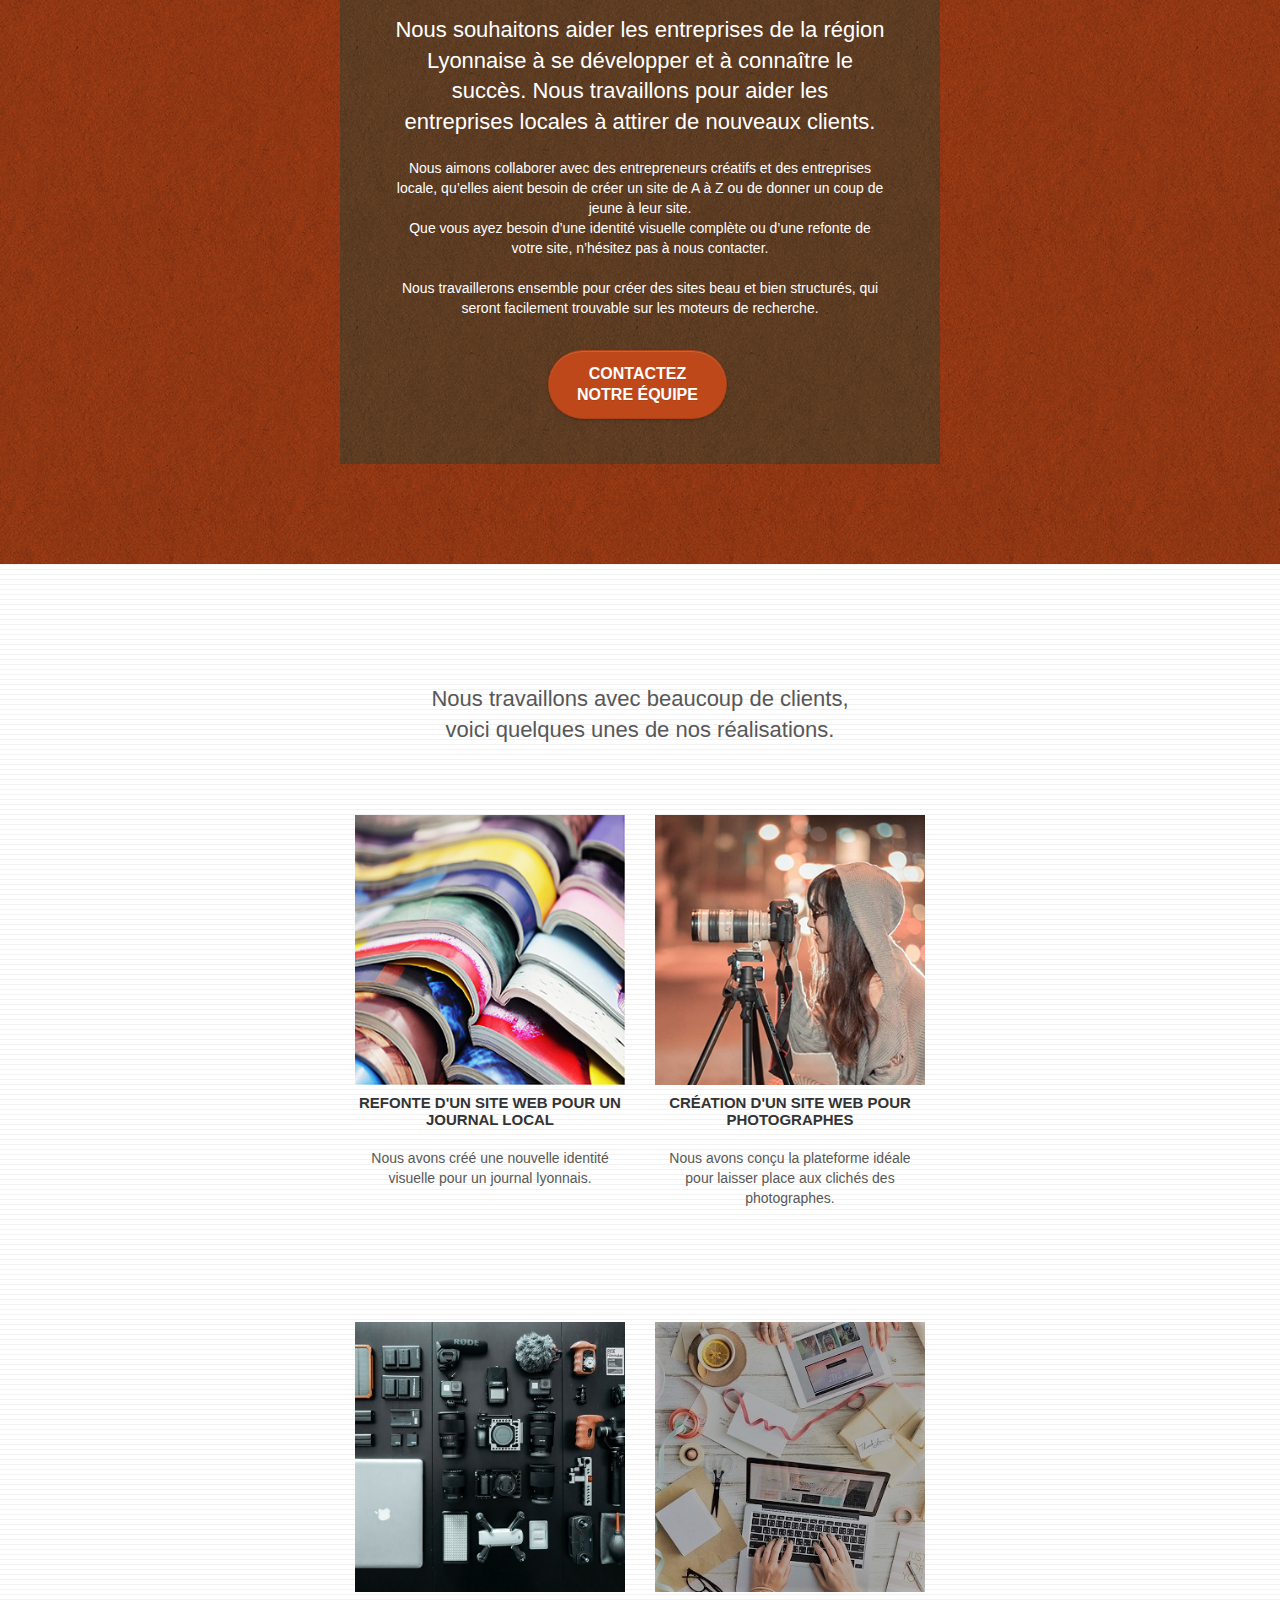
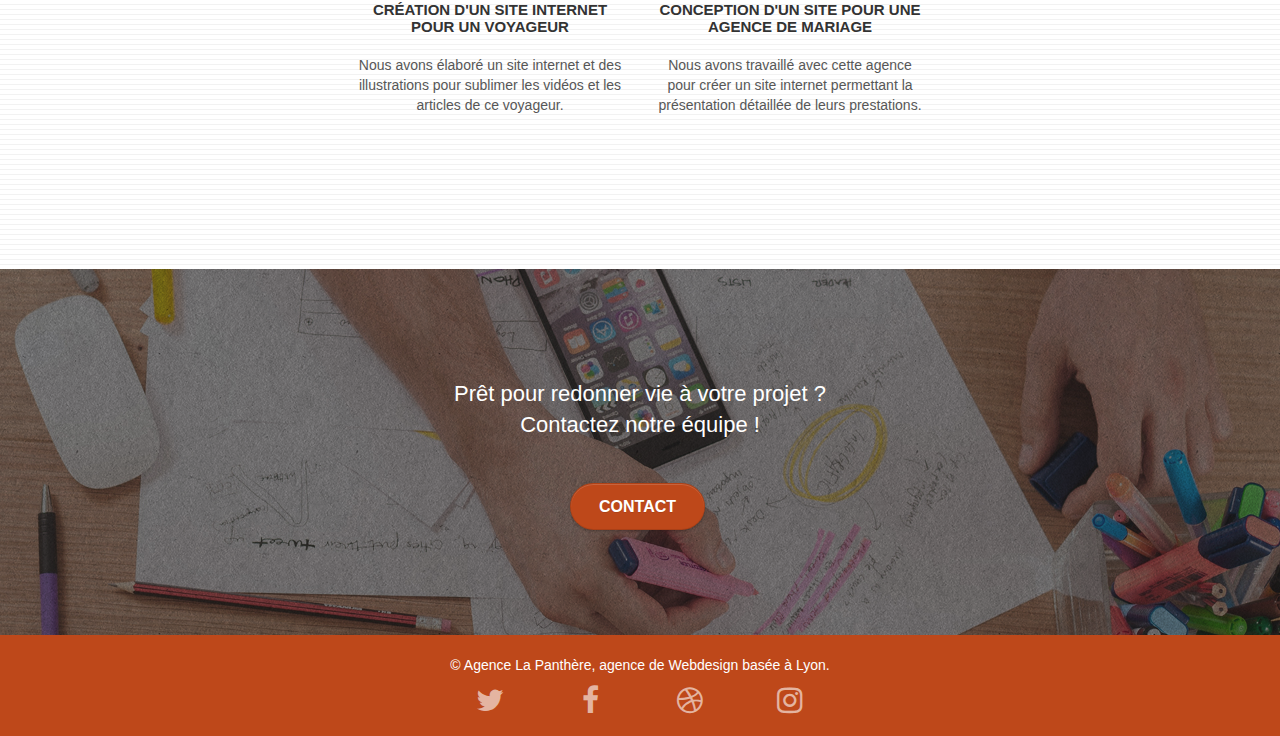
==== commit d04b2755: "process accessibility" ====
--- a/index.html
+++ b/index.html
@@ -1,289 +1,252 @@
 <!doctype html>
 <html lang="FR">
-<head>
-    <meta charset="UTF-8">
-    <meta name="keywords" content="seo, google, site web, site internet, agence design paris, agence design, agence design,agence design,agence design,agence design,agence design,agence design,agence design,agence design">
-    <meta name="description" content="Vous recherchez une agence de webdesign sur Lyon ? L'agence La Panthère vous aide à définir votre projet digital et vous accompagnoe dans sa création, étape par étape !">
-	<meta name="robots" content="index, follow" />
-    <meta name="viewport" content="width=device-width, initial-scale=1.0, viewport-fit=cover">
-    <link rel="shortcut icon" type="image/png" href="favicon.jpg">
-	<link rel="stylesheet" type="text/css" href="./css/bootstrap.css">
-	<link rel="stylesheet" type="text/css" href="./css/font-awesome.css">
-	<link rel="stylesheet" type="text/css" href="./css/et-line.css">
-	<link rel="stylesheet" type="text/css" href="style.css">
-    <title>Découvrez la Panthère, la meilleure agence de Webdesign de Lyon !</title>
-<!-- Analytics -->
-<!-- Analytics END -->
-</head>
-<body>
-<!-- Principal conteneur -->
-<div class="page-container">
-    
-<!-- bloc-0 -->
-<div class="bloc bgc-white l-bloc " id="bloc-0">
-	<div class="container bloc-sm">
-
-		<nav class="navbar row">
-			<div class="navbar-header">
-				<a class="navbar-brand" href="index.html"><img src="img/agence-la-panthere-monochrome.svg" alt="Logo - agence La panthere" height="40" /></a>
-				<button id="nav-toggle" type="button" class="ui-navbar-toggle navbar-toggle" data-toggle="collapse" data-target=".navbar-1">
-					<span class="sr-only">Toggle navigation</span><span class="icon-bar"></span><span class="icon-bar"></span><span class="icon-bar"></span>
-				</button>
+	<head>
+		<meta charset="UTF-8">
+		<meta name="keywords" content="seo, google, site web, site internet, agence design paris, agence design, agence design,agence design,agence design,agence design,agence design,agence design,agence design,agence design">
+		<meta name="description" content="Vous recherchez une agence de webdesign sur Lyon ? L'agence La Panthère vous aide à définir votre projet digital et vous accompagnoe dans sa création, étape par étape !">
+		<meta name="robots" content="index, follow" />
+		<meta name="viewport" content="width=device-width, initial-scale=1.0, viewport-fit=cover">
+		<link rel="shortcut icon" type="image/png" href="favicon.jpg">
+		<link rel="stylesheet" type="text/css" href="./css/bootstrap.css">
+		<link rel="stylesheet" type="text/css" href="./css/font-awesome.css">
+		<link rel="stylesheet" type="text/css" href="./css/et-line.css">
+		<link rel="preconnect" href="https://fonts.googleapis.com">
+		<link rel="preconnect" href="https://fonts.gstatic.com" crossorigin>
+		<link href="https://fonts.googleapis.com/css2?family=Merienda:wght@400;700&display=swap" rel="stylesheet">
+		<link rel="stylesheet" type="text/css" href="style.css">
+		<title>Découvrez la Panthère, la meilleure agence de Webdesign de Lyon !</title>
+		<!-- Analytics -->
+		<!-- Analytics END -->
+	</head>
+	<body class="page-container">
+		<!-- Principal conteneur -->
+		<!-- bloc-0 -->
+		<header class="bloc bgc-white l-bloc " id="bloc-0">
+			<div class="container bloc-sm">
+				<div class="navbar row">
+					<div class="navbar-header">
+					<a class="navbar-brand" href="index.html"><img src="img/agence-la-panthere-monochrome.svg" alt="Logo - agence La panthere" height="40" /></a>
+					<button id="nav-toggle" type="button" class="ui-navbar-toggle navbar-toggle" data-toggle="collapse" data-target=".navbar-1" aria-haspopup="true" aria-controls="navigation-responsive">
+						<span class="sr-only">Toggle navigation</span>
+						<span class="icon-bar"></span>
+						<span class="icon-bar"></span>
+						<span class="icon-bar"></span>
+					</button>
+					</div>
+					<nav class="collapse navbar-collapse navbar-1 special-dropdown-nav">
+						<ul class="site-navigation nav navbar-nav" aria-labelledby="nav-toggle" role="navigation">
+							<li>
+								<a href="#metier" aria-label="Encart metiers page principale">Nos métiers</a>
+							</li>
+							<li>
+								<a href="#portfolio" aria-label="Encart portfolio page principale">Nos projets</a>
+							</li>
+							<li>
+								<a href="contact.html" aria-label="page contact">Contact</a>
+							</li>
+						</ul>
+					</nav>
+				</div>
 			</div>
-			<div class="collapse navbar-collapse navbar-1 special-dropdown-nav">
-				<ul class="site-navigation nav navbar-nav">
-					<li>
-						<a href="index.html">Accueil</a>
-					</li>
-					<li>
-						<a href="#metier">Nos métiers</a>
-					</li>
-					<li>
-						<a href="#portfolio">Nos projets</a>
-					</li>
-					<li>
-						<a href="contact.html">Contact</a>
-					</li>
-				</ul>
+		</header>
+		<!-- bloc-0 END -->
+
+		<!-- bloc-1-presentation -->
+		<main>
+			<section class="bloc bgc-dark-slate-blue bg-banniere d-bloc bg-t-edge bloc-bg-texture texture-paper b-parallax" id="bloc-1-hero">
+				<div class="container bloc-lg">
+					<div class="row tight-width-whitespace">
+						<div class="col-sm-12">
+							<img src="img/logo.png" class="center-block image-resize-mode width-logo"  alt="Logo bannière - agence La panthere" />
+							<h1 class="text-center hero-bloc-text tc-white add-font">
+								Agence La Panthère 
+							</h1>
+							<h2 class="text-center tc-white">
+								L'agence de webdesign qui aide les entreprises à devenir attractives et visibles sur le web !
+							</h2>
+						</div>
+					</div>
+				</div>
+			</section>
+			<!-- bloc-1-presentation END -->
+
+			<!-- bloc-2-services -->
+			<section class="bloc bgc-white l-bloc" id="metier">
+				<div class="container bloc-md">
+					<div class="row voffset-lg med-width-whitespace">
+						<div class="col-sm-4 bloc-services">
+							<div class="text-center">
+								<span class="et-icon-browser sm-shadow icon-dark-slate-blue icons icon-lg"></span>
+							</div>
+							<h3 class="mg-md text-center bloc-services-titre">
+								Webdesign
+							</h3>
+							<p class="text-center bloc-services-text">
+								Que vous ayez un site web qui a besoin d'un rafraîchissement ou que vous partiez de zéro, laissez-nous vous réaliser un design dont vous serez fier.
+							</p>
+						</div>
+						<div class="col-sm-4 bloc-services">
+							<div class="text-center">
+								<span class="et-icon-presentation sm-shadow icon-dark-slate-blue icons icon-lg"></span>
+							</div>
+							<h3 class="mg-md text-center bloc-services-titre">
+								Stratégie
+							</h3>
+							<p class="text-center bloc-services-text">
+								Plutôt que de suggérer des designs à la mode, nous travaillerons avec vous pour comprendre vos objectifs commerciaux afin de vous proposer le meilleur design possible.<br>
+							</p>
+						</div>
+						<div class="col-sm-4 bloc-services">
+							<div class="text-center">
+								<span class="et-icon-edit sm-shadow icon-dark-slate-blue icons icon-lg"></span>
+							</div>
+							<h3 class="mg-md text-center bloc-services-titre">
+								Illustrations
+							</h3>
+							<p class="text-center bloc-services-text">
+								Un bon design n'est rien sans de bonnes illustrations. Laissez faire notre équipe de graphistes talentueux pour donner à vos pages une touche finale d'élégance.
+							</p>
+						</div>
+					</div>
+					<aside class="row voffset-lg voffset">
+						<h2 class="mg-md text-center text-quote">"La chouette agence est une excellente agence web ! Les webdesigners ont réussi à capturer l'essence de notre entreprise et à l'intégrer à notre site.<br>Cela nous a aidé à doubler nos ventes en ligne à Lyon."</h2>
+						<p class="mg-md text-center">Maxime Guibard, PDG de A vos fourchettes</p>
+					</aside>
+				</div>
+			</section>
+			<!-- bloc-2-services END -->
+
+			<!-- bloc-3-what-i-do -->
+			<section class="bloc tc-white bgc-atomic-tangerine bg-presentation d-bloc bloc-bg-texture texture-paper b-parallax" id="bloc-3-what-i-do">
+				<div class="container bloc-lg">
+					<div class="row tight-width-whitespace black-background">
+						<div class="col-sm-12">
+							<h2 class="mg-md text-center tc-white">
+								Nous souhaitons aider les entreprises de la région Lyonnaise à se développer et à connaître le succès. Nous travaillons pour aider les entreprises locales à attirer de nouveaux clients.
+							</h2>
+							<p class="text-center white">
+								Nous aimons collaborer avec des entrepreneurs créatifs et des entreprises locale, qu’elles aient besoin de créer un site de A à Z ou de donner un coup de jeune à leur site. <br>Que vous ayez besoin d’une identité visuelle complète ou d’une refonte de votre site, n’hésitez pas à nous contacter. <br><br>Nous travaillerons ensemble pour créer des sites beau et bien structurés, qui seront facilement trouvable sur les moteurs de recherche. 
+							</p>
+							<div class="text-center">
+								<a href="contact.html#bloc-7" aria-label="encart formulaire page contact" class="btn btn-lg btn-clean btn-rd cta-hero btn-atomic-tangerine" id="cta-hero">Contactez <br>notre équipe</a>
+							</div>
+						</div>
+					</div>
+				</div>
+			</section>
+			<!-- bloc-3-what-i-do END -->
+
+			<!-- bloc-4-portfolio -->
+			<section class="bloc bgc-white bg-lines-h2-bg bg-repeat l-bloc" id="portfolio">
+				<div class="container bloc-lg">
+					<div class="row">
+						<h2 class="text-center tc-white titre-portfolio">
+							Nous travaillons avec beaucoup de clients, <br>
+							voici quelques unes de nos réalisations.
+						</h2>
+					</div>
+					<section class="row tight-width-whitespace portfolio-row">
+						<article class="col-sm-6">
+							<a href="#" data-lightbox="img/1.jpg" data-gallery-id="gallery-1" data-caption="Refonte d'un site web pour un journal local" data-frame="snapshot-lb"><img src="img/1.jpg" alt="refonte site web d'un journal local" class="img-responsive portfolio-thumb" /></a>
+							<h3 class="mg-md text-center">
+								Refonte d'un site web pour un journal local
+							</h3>
+							<p class="text-center">
+								Nous avons créé une nouvelle identité visuelle pour un journal lyonnais.
+							</p>
+						</article>
+						<article class="col-sm-6">
+							<a href="#" data-lightbox="img/2.jpg" data-gallery-id="gallery-1" data-caption="Création d'un site web pour photographes" data-frame="snapshot-lb"><img src="img/2.jpg" class="img-responsive portfolio-thumb" alt="Création d'un site web pour photographes" /></a>
+							<h3 class="mg-md text-center">
+								Création d'un site web pour photographes
+							</h3>
+							<p class="text-center">
+								Nous avons conçu la plateforme idéale pour laisser place aux clichés des photographes.
+							</p>
+						</article>
+					</section>
+
+					<section class="row tight-width-whitespace portfolio-row">
+						<article class="col-sm-6">
+							<a href="#" data-lightbox="img/3.jpg" data-gallery-id="gallery-1" data-caption="Création d'un site internet pour un voyageur" data-frame="snapshot-lb"><img src="img/3.jpg" class="img-responsive portfolio-thumb" alt="Création d'un site internet pour un voyageur"/></a>
+							<h3 class="mg-md text-center">
+								Création d'un site internet pour un voyageur
+							</h3>
+							<p class="text-center">
+								Nous avons élaboré un site internet et des illustrations pour sublimer les vidéos et les articles de ce voyageur.
+							</p>
+						</article>
+						<article class="col-sm-6">
+							<a href="#" data-lightbox="img/4.jpg" data-gallery-id="gallery-1" data-caption="Conception d'un site pour une agence de mariage" data-frame="snapshot-lb"><img src="img/4.jpg" class="img-responsive portfolio-thumb" alt="Conception d'un site pour une agence de mariage" /></a>
+							<h3 class="mg-md text-center">
+								Conception d'un site pour une agence de mariage
+							</h3>
+							<p class="text-center">
+								Nous avons travaillé avec cette agence pour créer un site internet permettant la présentation détaillée de leurs prestations.
+							</p>
+						</article>
+					</section>
+				</div>
+			</section>
+			<!-- bloc-4-portfolio END -->
+
+			<!-- bloc-5-cta -->
+			<section class="bloc bgc-dark-slate-blue bg-banniere d-bloc bloc-bg-texture texture-paper" id="bloc-5-cta">
+				<div class="container bloc-lg">
+					<div class="row">
+						<h2 class="mg-md text-center tc-white">
+							Prêt pour redonner vie à votre projet ?<br>Contactez notre équipe !
+						</h2>
+						<div class="col-sm-12 text-center">
+							<a href="page2.html" class="btn btn-atomic-tangerine btn-clean btn-rd btn-lg cta-hero">Contact</a>
+						</div>
+					</div>
+				</div>
+			</section>
+		</main>
+		<!-- bloc-5-cta END -->
+
+		<!-- Footer - bloc-8 -->
+		<footer class="bloc bgc-atomic-tangerine d-bloc" id="bloc-8">
+			<div class="container bloc-sm">
+				<div class="row">
+					<div class="col-sm-12">
+						<p class="text-center white">
+							© Agence La Panthère, agence de Webdesign basée à Lyon.<br>
+						</p>
+						<div class="row row-no-gutters social">
+							<div class="col-sm-3">
+								<div class="text-center">
+									<a class="social" href="https://twitter.com" aria-label="lien vers twitter" title="twitter" target="_blank" rel="noreferrer noopener"><span class="fa fa-twitter icon-md"></span></a>
+								</div>
+							</div>
+							<div class="col-sm-3">
+								<div class="text-center">
+									<a class="social" href="https://www.facebook.com" aria-label="lien vers facebook" title="facebook" target="_blank" rel="noreferrer noopener"><span class="fa fa-facebook icon-md"></span></a>
+								</div>
+							</div>
+							<div class="col-sm-3">
+								<div class="text-center">
+									<a class="social" href="https://www.dribbble.com" aria-label="lien vers dribbble" title="dribbble" target="_blank" rel="noreferrer noopener"><span class="fa fa-dribbble icon-md"></span></a>
+								</div>
+							</div>
+							<div class="col-sm-3">
+								<div class="text-center">
+									<a class="social" href="https://www.instagram.com" aria-label="lien vers instagram" title="instagram" target="_blank" rel="noreferrer noopener"><span class="fa fa-instagram icon-md"></span></a>
+								</div>
+							</div>
+						</div>
+					</div>
+				</div>
 			</div>
-		</nav>
-	</div>
-</div>
-<!-- bloc-0 END -->
-
-<!-- bloc-1-presentation -->
-<div class="bloc bgc-dark-slate-blue bg-banniere d-bloc bg-t-edge bloc-bg-texture texture-paper b-parallax" id="bloc-1-hero">
-	<div class="container bloc-lg">
-		<div class="row tight-width-whitespace">
-			<div class="col-sm-12">
-				<img src="img/logo.png" class="center-block image-resize-mode" width="100" alt="Agence La Panthère, agence web paris, création logo paris" />
-				<h1 class="text-center hero-bloc-text tc-white ">
-					Agence La Panthère
-				</h1>
-				<div class="text-center">
-					<a href="contact.html" class="btn btn-lg btn-clean btn-rd cta-hero btn-atomic-tangerine" id="cta-hero">Contact</a>
-				</div>
-			</div>
-		</div>
-	</div>
-</div>
-<!-- bloc-1-presentation END -->
-
-<!-- bloc-2-services -->
-<div class="bloc bgc-white l-bloc" id="metier">
-	<div class="container bloc-md">
-		<div class="row">
-			<div class="col-sm-12 text-center">
-				<img alt="agence web, agence web paris, web design paris, stratégie web" src="img/title.png" />
-			</div>
-		</div>
-		<div class="row voffset-lg med-width-whitespace">
-			<div class="col-sm-4">
-				<div class="text-center">
-					<span class="et-icon-browser sm-shadow icon-dark-slate-blue icons icon-lg"></span>
-				</div>
-				<h3 class="mg-md text-center">
-					Web design
-				</h3>
-				<p class="text-center ">
-					Que vous ayez un site web qui a besoin d&rsquo;un rafraîchissement ou que vous partiez de zéro, laissez-nous vous réaliser un design dont vous serez fier.
-				</p>
-			</div>
-			<div class="col-sm-4">
-				<div class="text-center">
-					<span class="et-icon-presentation sm-shadow icon-dark-slate-blue icons icon-lg"></span>
-				</div>
-				<h3 class="mg-md text-center">
-					&nbsp;Stratégie
-				</h3>
-				<p class="text-center ">
-					Plutôt que de suggérer des designs à la mode, nous travaillerons avec vous pour comprendre vos objectifs commerciaux afin de vous proposer le meilleur design possible.<br>
-				</p>
-			</div>
-			<div class="col-sm-4">
-				<div class="text-center">
-					<span class="et-icon-edit sm-shadow icon-dark-slate-blue icons icon-lg"></span>
-				</div>
-				<h3 class="mg-md text-center">
-					Illustrations
-				</h3>
-				<p class="text-center ">
-					Un bon design n'est rien sans de bonnes illustrations. Laissez faire notre équipe de graphistes talentueux pour donner à vos pages une touche finale d'élégance.
-				</p>
-			</div>
-		</div>
-		<div class="row voffset-lg voffset">
-			<div class="col-xs-12 col-md-8 col-md-offset-2 text-center">
-				<img alt="agence web, agence web paris, web design paris, stratégie web" src="img/citation.png" />
-
-			</div>
-		</div>
-	</div>
-</div>
-<!-- bloc-2-services END -->
-
-<!-- bloc-3-what-i-do -->
-<div class="bloc tc-white bgc-atomic-tangerine bg-presentation d-bloc bloc-bg-texture texture-paper b-parallax" id="bloc-3-what-i-do">
-	<div class="container bloc-lg">
-		<div class="row tight-width-whitespace black-background">
-			<div class="col-sm-12">
-				<h2 class="mg-md text-center tc-white">
-					Nous souhaitons aider les entreprises de la région Lyonnaise à se développer et à connaître le succès. Nous travaillons pour aider les entreprises locales à attirer de nouveaux clients .<br>
-				</h2>
-				<p class="text-center white">
-					Nous aimons collaborer avec des entrepreneurs créatifs et des entreprises locale, qu’elles aient besoin de créer un site de A à Z ou de donner un coup de jeune à leur site. Que vous ayez besoin d’une identité visuelle complète ou d’une refonte de votre site, n’hésitez pas à nous contacter. Nous travaillerons ensemble pour créer des sites beau et bien structurés, qui seront facilement trouvable sur les moteurs de recherche. <br><br><a class="ltc-white bold-link" href="page2.html">Contactez notre équipe</a><br>
-				</p>
-			</div>
-		</div>
-	</div>
-</div>
-<!-- bloc-3-what-i-do END -->
-
-<!-- bloc-4-portfolio -->
-<div class="bloc bgc-white bg-lines-h2-bg bg-repeat l-bloc" id="portfolio">
-	<div class="container bloc-lg">
-		<div class="row">
-			<div class="col-sm-12 text-center">
-				<img alt="agence web, agence web paris, web design paris, stratégie web" src="img/title2.png" />
-			</div>
-		</div>
-		<div class="row tight-width-whitespace portfolio-row">
-			<div class="col-sm-6">
-				<a href="#" data-lightbox="img/1.jpg" data-gallery-id="gallery-1" data-caption="Refonte d'un site web pour un journal local" data-frame="snapshot-lb"><img src="img/1.jpg" alt="paris web design logo agence web meilleure agence et refonte site web journal" class="img-responsive portfolio-thumb" /></a>
-				<h3 class="mg-md text-center">
-					Refonte d'un site web pour un journal local
-				</h3>
-				<p class="text-center">
-					Nous avons créé une nouvelle identité visuelle pour un journal lyonnais.
-				</p>
-			</div>
-			<div class="col-sm-6">
-				<a href="#" data-lightbox="img/2.jpg" data-gallery-id="gallery-1" data-caption="Création d'un site web pour photographes" data-frame="snapshot-lb"><img src="img/2.jpg" class="img-responsive portfolio-thumb" alt="paris web design logo agence web meilleure agence, Création d'un site web pour photographes" /></a>
-				<h3 class="mg-md text-center">
-					Création d'un site web pour photographes
-				</h3>
-				<p class="text-center">
-					Nous avons conçu la plateforme idéale pour laisser place aux clichés des photographes.
-				</p>
-			</div>
-		</div>
-		<div class="row tight-width-whitespace portfolio-row">
-			<div class="col-sm-6">
-				<a href="#" data-lightbox="img/3.bmp" data-gallery-id="gallery-1" data-caption="Création d'un site internet pour un voyageur" data-frame="snapshot-lb"><img src="img/3.bmp" class="img-responsive portfolio-thumb" alt="paris web design logo agence web meilleure agence, Création d'un site web pour voyageur"/></a>
-				<h3 class="mg-md text-center">
-					Création d'un site internet pour un voyageur
-				</h3>
-				<p class="text-center">
-					Nous avons élaboré un site internet et des illustrations pour sublimer les vidéos et les articles de ce voyageur.
-				</p>
-			</div>
-			<div class="col-sm-6">
-				<a href="#" data-lightbox="img/4.bmp" data-gallery-id="gallery-1" data-caption="Conception d'un site pour une agence de mariage" data-frame="snapshot-lb"><img src="img/4.bmp" class="img-responsive portfolio-thumb" alt="paris web design logo agence web meilleure agence, Création d'un site web pour agence de mariage" /></a>
-				<h3 class="mg-md text-center">
-					Conception d'un site pour une agence de mariage
-				</h3>
-				<p class="text-center">
-					Nous avons travaillé avec cette agence pour créer un site internet permettant la présentation détaillée de leurs prestations.
-				</p>
-			</div>
-		</div>
-	</div>
-</div>
-<!-- bloc-4-portfolio END -->
-
-<!-- bloc-5-cta -->
-<div class="bloc bgc-dark-slate-blue bg-banniere d-bloc bloc-bg-texture texture-paper" id="bloc-5-cta">
-	<div class="container bloc-lg">
-		<div class="row">
-			<h2 class="mg-md text-center tc-white">
-				Prêt pour redonner vie à votre projet ?<br>Contactez notre équipe !
-			</h2>
-			<div class="col-sm-12 text-center">
-				<a href="page2.html" class="btn btn-atomic-tangerine btn-clean btn-rd btn-lg cta-hero">Contact</a>
-			</div>
-		</div>
-	</div>
-</div>
-<!-- bloc-5-cta END -->
-
-<!-- Footer - bloc-8 -->
-<div class="bloc bgc-atomic-tangerine d-bloc" id="bloc-8">
-	<div class="container bloc-sm">
-		<div class="row">
-			<div class="col-sm-12">
-				<p class="text-center white">
-					Agence La Panthère - Agence web basée à Lyon.<br>
-				</p>
-				<div class="row row-no-gutters social">
-					<div class="col-sm-3">
-						<div class="text-center">
-							<a class="social" href="index.html"><span class="fa fa-twitter icon-md"></span></a>
-						</div>
-					</div>
-					<div class="col-sm-3">
-						<div class="text-center">
-							<a class="social" href="index.html"><span class="fa fa-facebook icon-md"></span></a>
-						</div>
-					</div>
-					<div class="col-sm-3">
-						<div class="text-center">
-							<a class="social" href="index.html"><span class="fa fa-dribbble icon-md"></span></a>
-						</div>
-					</div>
-					<div class="col-sm-3">
-						<div class="text-center">
-							<a class="social" href="index.html"><span class="fa fa-instagram icon-md"></span></a>
-						</div>
-					</div>
-					<div class="keywords" style="color:#F3976C;">Agence web à paris, stratégie web, web design, illustrations, design de site web, site web, web, internet, site internet, site</div>
-				</div>
-				<div class="row">
-					<div class="col-sm-4">
-						Partenaires
-							<ul>
-								<li><a href="voiture.com">voiture.com</a></li>
-								<li><a href="pizza.com">pizza.com</a></li>
-								<li><a href="matoiture.com">matoiture.com</a></li>
-								<li><a href="immobilierseo.com">immobilierseo.com</a></li>
-							</ul>		
-					</div>
-					<div class="col-sm-4">
-						Annuaires liste 1
-						<ul>
-							<li><a href="annuaireagence.com">annuaireagence.com</a></li>
-							<li><a href="annuaireseo.com">annuaireseo.com</a></li>
-							<li><a href="annuairemarketing.com">annuairemarketing.com</a></li>
-							<li><a href="123seoture.com">123seo.com</a></li>
-							<li><a href="123site.com">123site.com</a></li>
-							<li><a href="annuairewordpress.com">annuairewordpress.com</a></li>
-							<li><a href="listeagence.com">listeagence.com</a></li>
-							<li><a href="meilleuresagencesparis.com">meilleuresagencesparis.com</a></li>
-							<li><a href="listeseo.com">listeseo.com</a></li>
-						</ul>
-					</div>
-					<div class="col-sm-4">
-						Annuaires liste 2
-						<ul>
-							<li><a href="betterseo.com">betterseo.com</a></li>
-							<li><a href="ameliorerseo.com">ameliorerseo.com</a></li>
-							<li><a href="seojuicelien.com">seojuicelien.com</a></li>
-							<li><a href="meilleursliens.com">meilleursliens.com</a></li>
-							<li><a href="liensagogo.com">liensagogo.com</a></li>
-							<li><a href="backlink.com">backlink.com</a></li>
-							<li><a href="linkjuiceannuaire.com">linkjuiceannuaire.com</a></li>
-							<li><a href="remontersurgoogle.com">remontersurgoogle.com</a></li>
-							<li><a href="vraiseofiable.com">vraiseofiable.com</a></li>
-						</ul>
-					</div>
-				</div>
-			</div>
-		</div>
-	</div>
-</div>
-<!-- Footer - bloc-8 END -->
-
-</div>
-<!-- Principal conteneur END -->
+		</footer>
+		<!-- Footer - bloc-8 END -->
+
+		<!-- ScrollToTop Button -->
+		<a class="bloc-button btn btn-d scrollToTop add-blank" onclick="scrollToTarget('1')"><span class="fa fa-chevron-up"></span></a>
+		<!-- ScrollToTop Button END-->
+		
+		<!-- Principal conteneur END -->
 		<script src="./js/jquery-2.1.0.js"></script>
 		<script src="./js/bootstrap.js"></script>
 		<script src="./js/blocs.js"></script>
--- a/style.css
+++ b/style.css
@@ -49,7 +49,7 @@
 }
 
 .bloc-md {
-    padding: 50px;
+    padding: 100px;
 }
 
 .bloc-sm {
@@ -284,12 +284,12 @@
 }
 
 #bloc-1-hero h1 {
-    font-size: 32px;
+    font-size: 40px;
+    font-weight: 700;
 }
 
 .navbar {
     margin-bottom: 0;
-    z-index: 1;
 }
 
 .navbar-brand {
@@ -308,7 +308,7 @@
 }
 
 .navbar-brand img[src$=svg] {
-    min-width: 100px;
+    min-width: 250px;
 }
 
 .nav-center .navbar-brand img {
@@ -319,7 +319,7 @@
     padding-top: 2px;
     margin-right: -16px;
     float: right;
-    z-index: 1;
+    /*z-index: 1;*/
 }
 
 .nav > li {
@@ -359,7 +359,7 @@
 .nav-invert .navbar-brand {
     float: right;
     position: relative;
-    z-index: 2;
+    /*z-index: 2;*/
 }
 
 @media (min-width: 768px) {
@@ -517,7 +517,6 @@
     bottom: 20px;
     right: 20px;
     opacity: 0;
-    z-index: 500;
     transition: all .3s ease-in-out;
 }
 
@@ -639,7 +638,7 @@
     background: none;
 }
 
-h1,
+
 h2,
 h3,
 h4,
@@ -654,6 +653,10 @@
     color: #575757!important;
 }
 
+.add-blank{
+    color: white!important;
+}
+
 .container {
     max-width: 1000px;
 }
@@ -677,7 +680,16 @@
 }
 
 p {
-    font-size: 11px;
+    font-size: 14px;
+}
+.bloc-services{
+    padding: 0 50px;
+}
+.bloc-services-titre{
+    font-family: 'Merienda', cursive;
+}
+.bloc-services-text{
+    text-align: center!important;
 }
 
 .tight-width-whitespace {
@@ -717,14 +729,11 @@
 }
 
 .med-width-whitespace {
-    max-width: 800px;
+    max-width: 1200px;
     margin: auto auto auto auto;
     box-shadow: 0px 0px 0px #000000;
 }
 
-h1 {
-    color: #333333!important;
-}
 
 h4 {
     color: #333333!important;
@@ -739,13 +748,16 @@
     color: #FFFFFF!important;
 }
 
+.col-sm-6{
+    margin-top: 60px;
+}
+
 .portfolio-thumb {
-    margin-bottom: 24px;
+    width: 100%;
 }
 
 .portfolio-row {
     margin-bottom: 44px;
-    margin-top: 50px;
 }
 
 .avatar {
@@ -753,7 +765,7 @@
 }
 
 .black-background {
-    background-color: rgba(165, 147, 99, 0.7);
+    background-color: rgba(92, 82, 56, 0.7);
     padding: 40px 40px 40px 40px;
 }
 
@@ -771,21 +783,22 @@
 }
 
 .bgc-atomic-tangerine {
-    background-color: #F3976C;
+    background-color: #be481a;
 }
 
 .tc-white {
-    color: #F3976C!important;
+    color: #FFFFFF!important;
+    position: relative;
 }
 
 .btn-atomic-tangerine {
-    background: #F3976C;
+    background: #be481a;
     color: #FFFFFF!important;
 }
 
 .btn-atomic-tangerine:hover {
     background: #c27956!important;
-    color: #FFFFFF!important;
+    color: black!important;
 }
 
 .ltc-white {
@@ -797,7 +810,7 @@
 }
 
 .ltc-atomic-tangerine {
-    color: #F3976C!important;
+    color: #be481a!important;
 }
 
 .ltc-atomic-tangerine:hover {
@@ -805,8 +818,8 @@
 }
 
 .icon-dark-slate-blue {
-    color: #364577!important;
-    border-color: #364577!important;
+    color: #be481a!important;
+    border-color: grey!important;
 }
 
 .bg-dots-bg {
@@ -822,7 +835,28 @@
 }
 
 .bg-presentation {
-    background-image: url("img/image-de-presentation.bmp");
+    background-image: url("img/image-de-presentation.jpg");
+}
+
+.width-logo{
+    height: 250px;
+}
+
+.add-font{
+    font-family: 'Merienda', cursive;
+}
+
+.text-quote{
+    margin:50px;
+}
+
+.titre-portfolio{
+    color: #575757!important;
+    padding-left: 20px!important;
+    padding-right: 20px!important;
+}
+.form-control:focus {
+    border-color: #be481a!important;
 }
 
 @media (max-width: 1024px) {
@@ -1028,15 +1062,28 @@
     }
 }
 
-@media (max-width: 400px) {
-    .bloc {
-        padding-left: 0;
-        padding-right: 0;
-    }
-}
-
 @media (max-width: 767px) {
+    .bloc{
+        padding-right: 20px;
+        padding-left: 20px;
+    }
     .bloc-mob-center-text {
         text-align: center;
     }
+    .text-quote{
+        margin:60px 50px;
+    }
+    .social{
+        display: flex;
+        justify-content: space-around;
+        flex-direction: row;
+        margin: 0;
+    }
+}
+
+@media (max-width: 400px) {
+    .social{
+        flex-direction: row;
+        margin: 0;
+    }
 }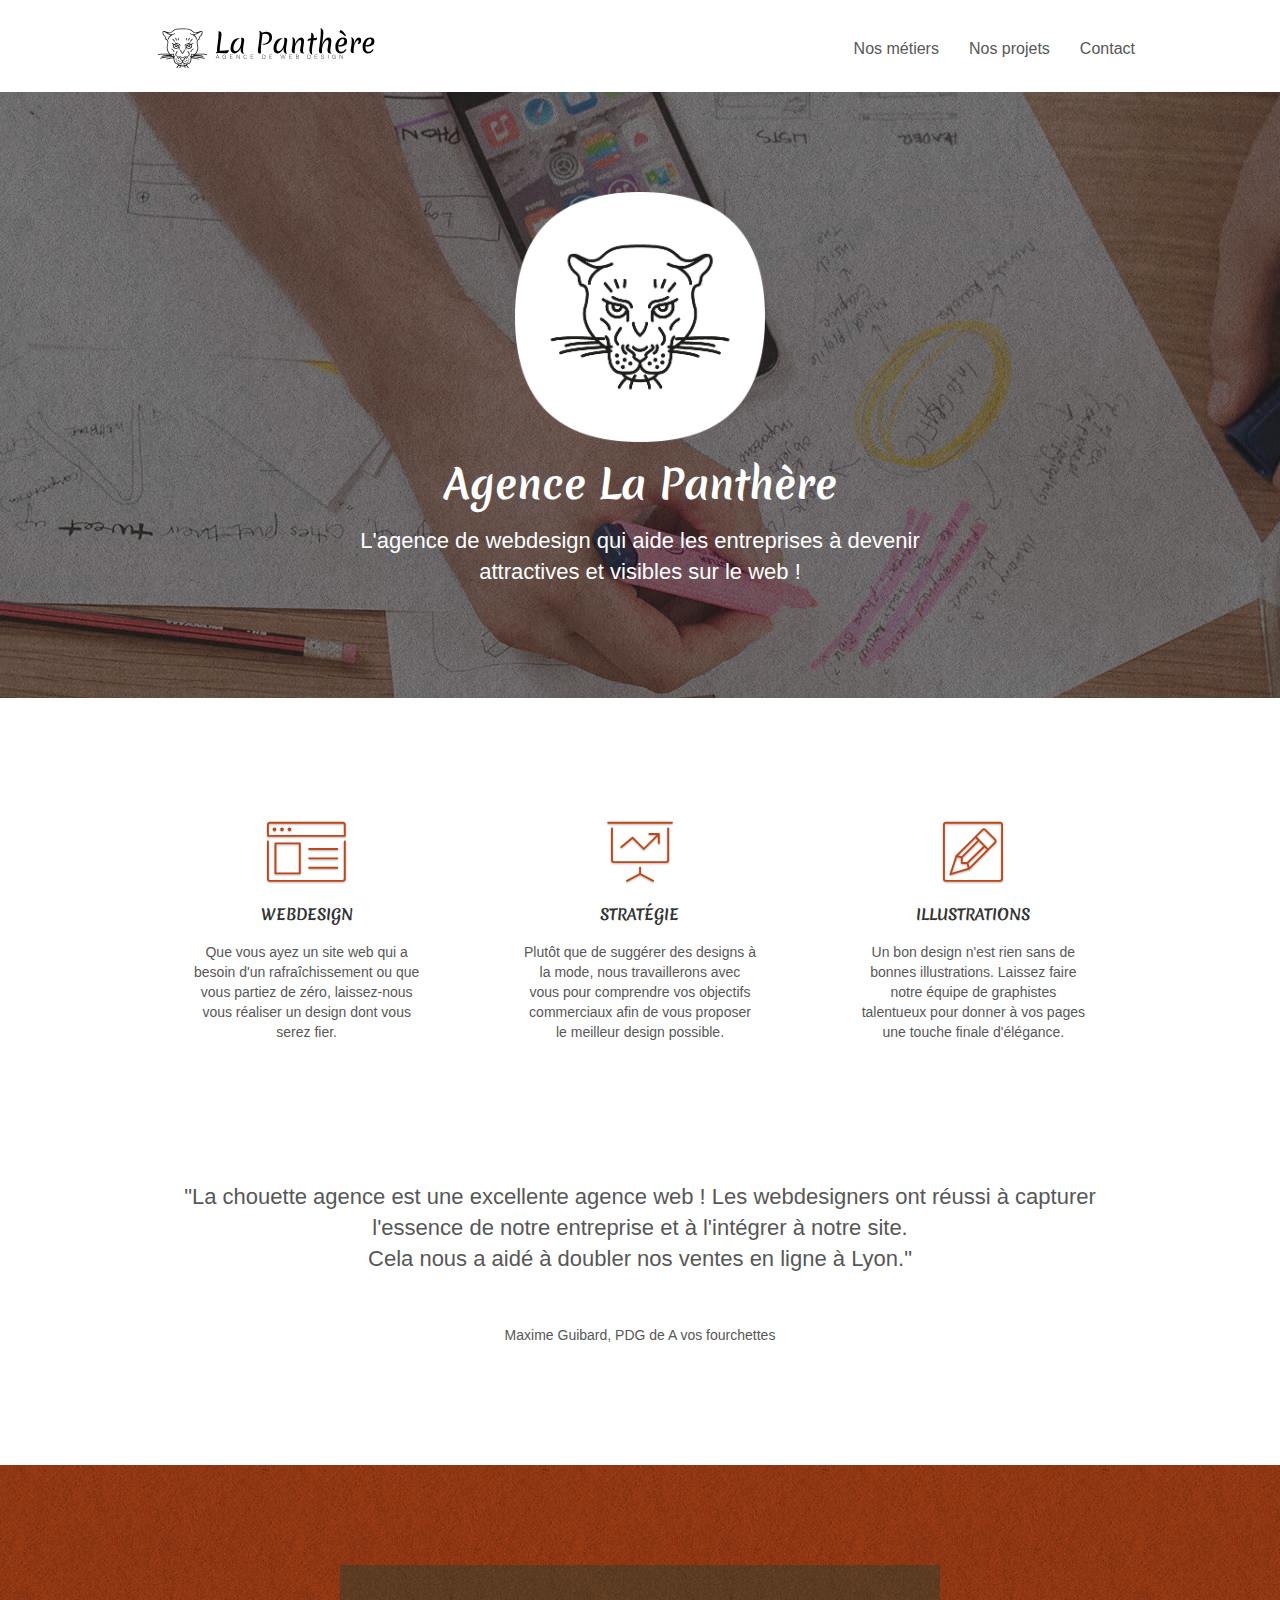
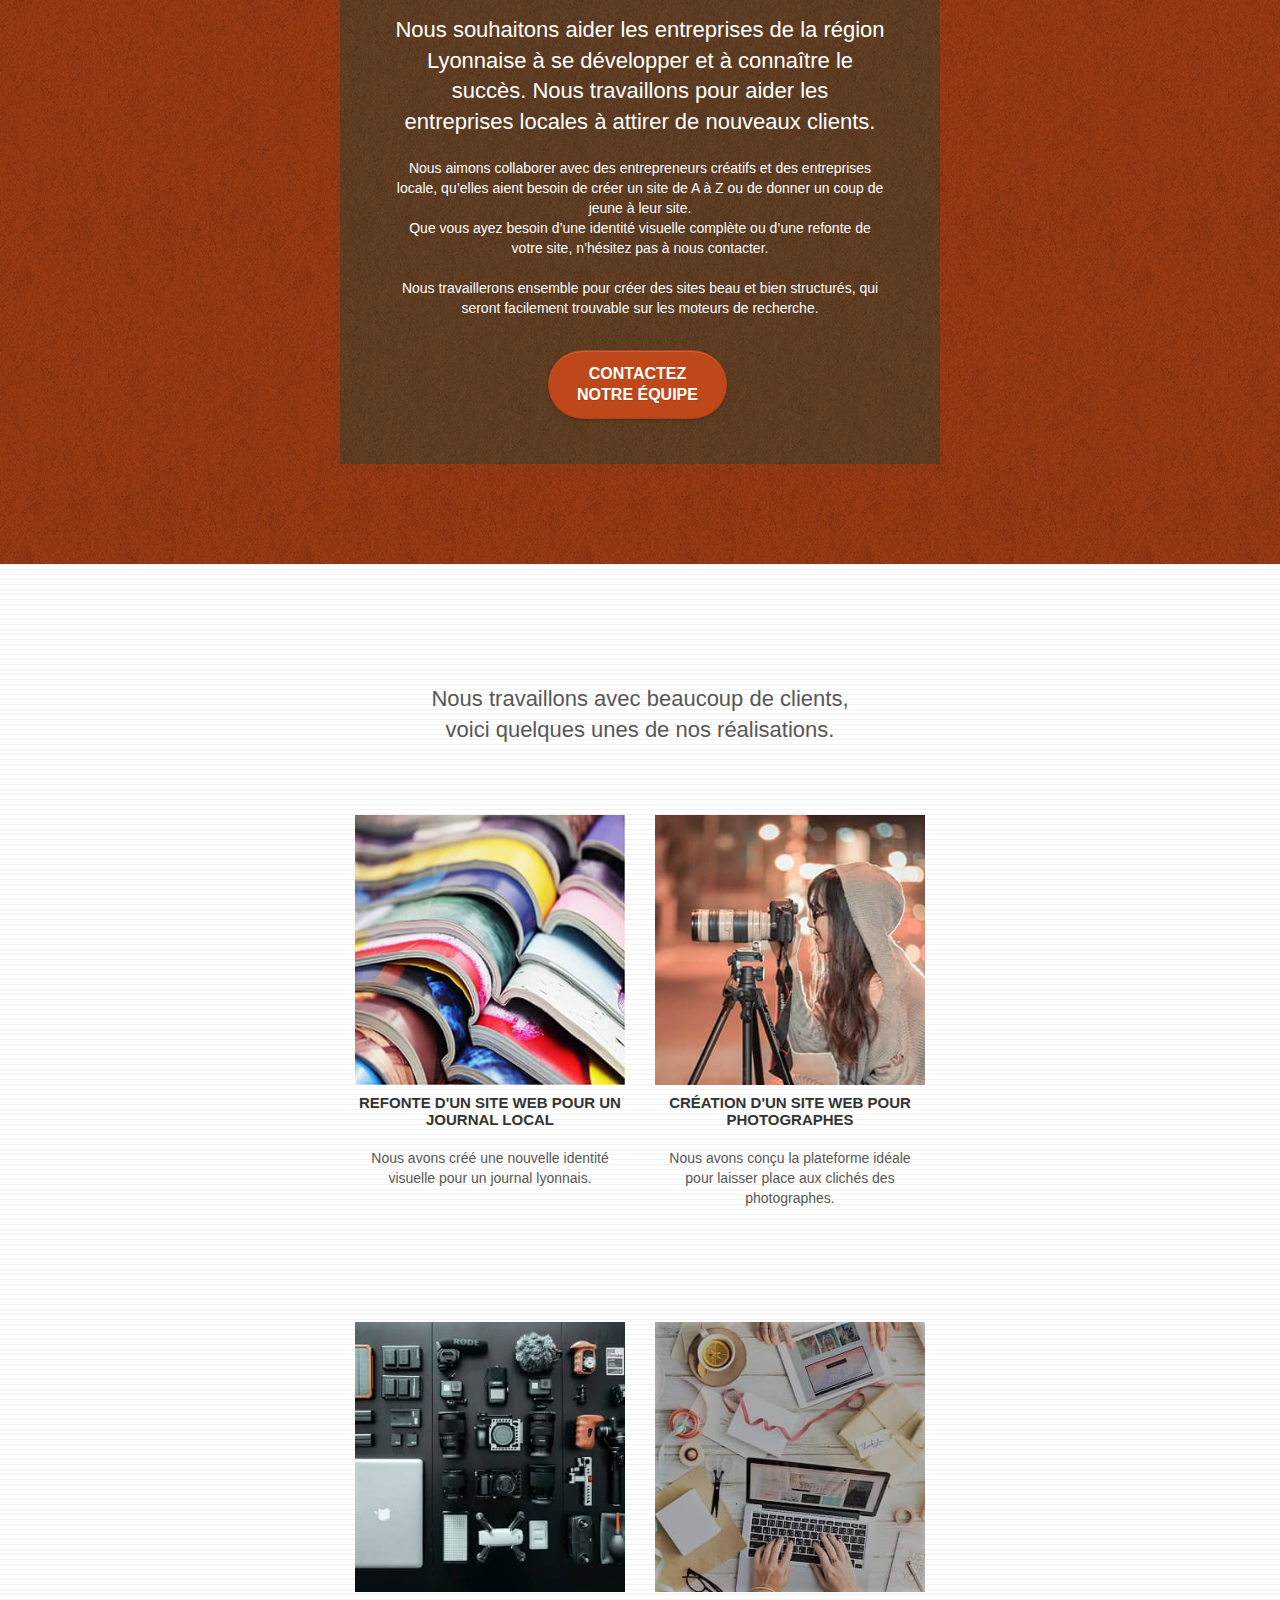
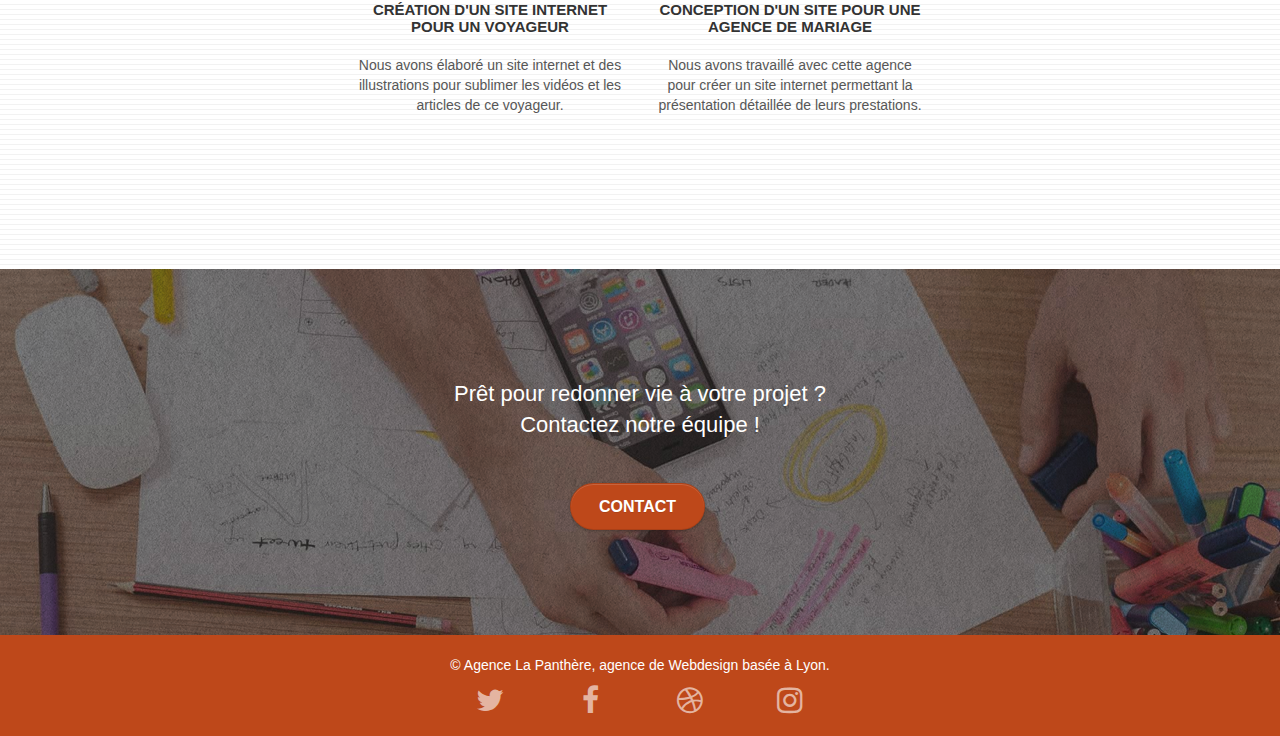
==== commit ae842135: "add minify files" ====
--- a/index.html
+++ b/index.html
@@ -7,13 +7,13 @@
 		<meta name="robots" content="index, follow" />
 		<meta name="viewport" content="width=device-width, initial-scale=1.0, viewport-fit=cover">
 		<link rel="shortcut icon" type="image/png" href="favicon.jpg">
-		<link rel="stylesheet" type="text/css" href="./css/bootstrap.css">
-		<link rel="stylesheet" type="text/css" href="./css/font-awesome.css">
-		<link rel="stylesheet" type="text/css" href="./css/et-line.css">
+		<link rel="stylesheet" type="text/css" href="./css/bootstrap-min.css">
+		<link rel="stylesheet" type="text/css" href="./css/font-awesome-min.css">
+		<link rel="stylesheet" type="text/css" href="./css/et-line-min.css">
 		<link rel="preconnect" href="https://fonts.googleapis.com">
 		<link rel="preconnect" href="https://fonts.gstatic.com" crossorigin>
 		<link href="https://fonts.googleapis.com/css2?family=Merienda:wght@400;700&display=swap" rel="stylesheet">
-		<link rel="stylesheet" type="text/css" href="style.css">
+		<link rel="stylesheet" type="text/css" href="style-min.css">
 		<title>Découvrez la Panthère, la meilleure agence de Webdesign de Lyon !</title>
 		<!-- Analytics -->
 		<!-- Analytics END -->
@@ -25,8 +25,8 @@
 			<div class="container bloc-sm">
 				<div class="navbar row">
 					<div class="navbar-header">
-					<a class="navbar-brand" href="index.html"><img src="img/agence-la-panthere-monochrome.svg" alt="Logo - agence La panthere" height="40" /></a>
-					<button id="nav-toggle" type="button" class="ui-navbar-toggle navbar-toggle" data-toggle="collapse" data-target=".navbar-1" aria-haspopup="true" aria-controls="navigation-responsive">
+					<a class="navbar-brand" href="index.html" aria-label="logo et lien vers page principale"><img src="img/agence-la-panthere-monochrome.svg" alt="Logo - agence La panthere" height="40" /></a>
+					<button id="nav-toggle" type="button" class="ui-navbar-toggle navbar-toggle" data-toggle="collapse" data-target=".navbar-1" aria-haspopup="true">
 						<span class="sr-only">Toggle navigation</span>
 						<span class="icon-bar"></span>
 						<span class="icon-bar"></span>
--- a/css/et-line-min.css
+++ b/css/et-line-min.css
@@ -0,0 +1 @@
+@font-face{font-family:et-line;src:url(../fonts/et-line.eot);src:url(../fonts/et-line.eot?#iefix) format('embedded-opentype'),url(../fonts/et-line.woff) format('woff'),url(../fonts/et-line.ttf) format('truetype'),url(../fonts/et-line.svg#et-line) format('svg');font-weight:400;font-style:normal}.et-icon-adjustments,.et-icon-alarmclock,.et-icon-anchor,.et-icon-aperture,.et-icon-attachment,.et-icon-bargraph,.et-icon-basket,.et-icon-beaker,.et-icon-bike,.et-icon-book-open,.et-icon-briefcase,.et-icon-browser,.et-icon-calendar,.et-icon-camera,.et-icon-caution,.et-icon-chat,.et-icon-circle-compass,.et-icon-clipboard,.et-icon-clock,.et-icon-cloud,.et-icon-compass,.et-icon-desktop,.et-icon-dial,.et-icon-document,.et-icon-documents,.et-icon-download,.et-icon-dribbble,.et-icon-edit,.et-icon-envelope,.et-icon-expand,.et-icon-facebook,.et-icon-flag,.et-icon-focus,.et-icon-gears,.et-icon-genius,.et-icon-gift,.et-icon-global,.et-icon-globe,.et-icon-googleplus,.et-icon-grid,.et-icon-happy,.et-icon-hazardous,.et-icon-heart,.et-icon-hotairballoon,.et-icon-hourglass,.et-icon-key,.et-icon-laptop,.et-icon-layers,.et-icon-lifesaver,.et-icon-lightbulb,.et-icon-linegraph,.et-icon-linkedin,.et-icon-lock,.et-icon-magnifying-glass,.et-icon-map,.et-icon-map-pin,.et-icon-megaphone,.et-icon-mic,.et-icon-mobile,.et-icon-newspaper,.et-icon-notebook,.et-icon-paintbrush,.et-icon-paperclip,.et-icon-pencil,.et-icon-phone,.et-icon-picture,.et-icon-pictures,.et-icon-piechart,.et-icon-presentation,.et-icon-pricetags,.et-icon-printer,.et-icon-profile-female,.et-icon-profile-male,.et-icon-puzzle,.et-icon-quote,.et-icon-recycle,.et-icon-refresh,.et-icon-ribbon,.et-icon-rss,.et-icon-sad,.et-icon-scissors,.et-icon-scope,.et-icon-search,.et-icon-shield,.et-icon-speedometer,.et-icon-strategy,.et-icon-streetsign,.et-icon-tablet,.et-icon-target,.et-icon-telescope,.et-icon-toolbox,.et-icon-tools,.et-icon-tools-2,.et-icon-trophy,.et-icon-tumblr,.et-icon-twitter,.et-icon-upload,.et-icon-video,.et-icon-wallet,.et-icon-wine{font-family:et-line;speak:none;font-style:normal;font-weight:400;font-variant:normal;text-transform:none;line-height:1;-webkit-font-smoothing:antialiased;-moz-osx-font-smoothing:grayscale;display:inline-block}.et-icon-mobile:before{content:"\e000"}.et-icon-laptop:before{content:"\e001"}.et-icon-desktop:before{content:"\e002"}.et-icon-tablet:before{content:"\e003"}.et-icon-phone:before{content:"\e004"}.et-icon-document:before{content:"\e005"}.et-icon-documents:before{content:"\e006"}.et-icon-search:before{content:"\e007"}.et-icon-clipboard:before{content:"\e008"}.et-icon-newspaper:before{content:"\e009"}.et-icon-notebook:before{content:"\e00a"}.et-icon-book-open:before{content:"\e00b"}.et-icon-browser:before{content:"\e00c"}.et-icon-calendar:before{content:"\e00d"}.et-icon-presentation:before{content:"\e00e"}.et-icon-picture:before{content:"\e00f"}.et-icon-pictures:before{content:"\e010"}.et-icon-video:before{content:"\e011"}.et-icon-camera:before{content:"\e012"}.et-icon-printer:before{content:"\e013"}.et-icon-toolbox:before{content:"\e014"}.et-icon-briefcase:before{content:"\e015"}.et-icon-wallet:before{content:"\e016"}.et-icon-gift:before{content:"\e017"}.et-icon-bargraph:before{content:"\e018"}.et-icon-grid:before{content:"\e019"}.et-icon-expand:before{content:"\e01a"}.et-icon-focus:before{content:"\e01b"}.et-icon-edit:before{content:"\e01c"}.et-icon-adjustments:before{content:"\e01d"}.et-icon-ribbon:before{content:"\e01e"}.et-icon-hourglass:before{content:"\e01f"}.et-icon-lock:before{content:"\e020"}.et-icon-megaphone:before{content:"\e021"}.et-icon-shield:before{content:"\e022"}.et-icon-trophy:before{content:"\e023"}.et-icon-flag:before{content:"\e024"}.et-icon-map:before{content:"\e025"}.et-icon-puzzle:before{content:"\e026"}.et-icon-basket:before{content:"\e027"}.et-icon-envelope:before{content:"\e028"}.et-icon-streetsign:before{content:"\e029"}.et-icon-telescope:before{content:"\e02a"}.et-icon-gears:before{content:"\e02b"}.et-icon-key:before{content:"\e02c"}.et-icon-paperclip:before{content:"\e02d"}.et-icon-attachment:before{content:"\e02e"}.et-icon-pricetags:before{content:"\e02f"}.et-icon-lightbulb:before{content:"\e030"}.et-icon-layers:before{content:"\e031"}.et-icon-pencil:before{content:"\e032"}.et-icon-tools:before{content:"\e033"}.et-icon-tools-2:before{content:"\e034"}.et-icon-scissors:before{content:"\e035"}.et-icon-paintbrush:before{content:"\e036"}.et-icon-magnifying-glass:before{content:"\e037"}.et-icon-circle-compass:before{content:"\e038"}.et-icon-linegraph:before{content:"\e039"}.et-icon-mic:before{content:"\e03a"}.et-icon-strategy:before{content:"\e03b"}.et-icon-beaker:before{content:"\e03c"}.et-icon-caution:before{content:"\e03d"}.et-icon-recycle:before{content:"\e03e"}.et-icon-anchor:before{content:"\e03f"}.et-icon-profile-male:before{content:"\e040"}.et-icon-profile-female:before{content:"\e041"}.et-icon-bike:before{content:"\e042"}.et-icon-wine:before{content:"\e043"}.et-icon-hotairballoon:before{content:"\e044"}.et-icon-globe:before{content:"\e045"}.et-icon-genius:before{content:"\e046"}.et-icon-map-pin:before{content:"\e047"}.et-icon-dial:before{content:"\e048"}.et-icon-chat:before{content:"\e049"}.et-icon-heart:before{content:"\e04a"}.et-icon-cloud:before{content:"\e04b"}.et-icon-upload:before{content:"\e04c"}.et-icon-download:before{content:"\e04d"}.et-icon-target:before{content:"\e04e"}.et-icon-hazardous:before{content:"\e04f"}.et-icon-piechart:before{content:"\e050"}.et-icon-speedometer:before{content:"\e051"}.et-icon-global:before{content:"\e052"}.et-icon-compass:before{content:"\e053"}.et-icon-lifesaver:before{content:"\e054"}.et-icon-clock:before{content:"\e055"}.et-icon-aperture:before{content:"\e056"}.et-icon-quote:before{content:"\e057"}.et-icon-scope:before{content:"\e058"}.et-icon-alarmclock:before{content:"\e059"}.et-icon-refresh:before{content:"\e05a"}.et-icon-happy:before{content:"\e05b"}.et-icon-sad:before{content:"\e05c"}.et-icon-facebook:before{content:"\e05d"}.et-icon-twitter:before{content:"\e05e"}.et-icon-googleplus:before{content:"\e05f"}.et-icon-rss:before{content:"\e060"}.et-icon-tumblr:before{content:"\e061"}.et-icon-linkedin:before{content:"\e062"}.et-icon-dribbble:before{content:"\e063"}--- a/style-min.css
+++ b/style-min.css
@@ -0,0 +1 @@
+body{margin:0;padding:0;background:#FFF;overflow-x:hidden;-webkit-font-smoothing:antialiased;-moz-osx-font-smoothing:grayscale}a,button{transition:all .3s ease-in-out;outline:none!important}a:hover{text-decoration:none;cursor:pointer}#page-loading-blocs-notifaction{position:fixed;top:0;bottom:0;width:100%;z-index:100000;background:#FFFFFF url("img/pageload-spinner.gif") no-repeat center center}.bloc{width:100%;clear:both;background:50% 50% no-repeat;padding:0 50px;-webkit-background-size:cover;-moz-background-size:cover;-o-background-size:cover;background-size:cover;position:relative}.bloc .container{padding-left:0;padding-right:0}.bloc-lg{padding:100px 50px}.bloc-md{padding:100px}.bloc-sm{padding:20px 50px}.bg-center,.bg-l-edge,.bg-r-edge,.bg-t-edge,.bg-b-edge,.bg-tl-edge,.bg-bl-edge,.bg-tr-edge,.bg-br-edge,.bg-repeat{-webkit-background-size:auto!important;-moz-background-size:auto!important;-o-background-size:auto!important;background-size:auto!important}.bg-repeat{background:repeat}.bg-t-edge{background:top no-repeat}.bloc-bg-texture::before{content:"";background-size:2px 2px;position:absolute;top:0;bottom:0;left:0;right:0}.texture-paper::before{background:url("img/texture-paper.png");background-size:280px 280px}.b-parallax{background-attachment:fixed}.d-bloc{color:rgba(255,255,255,.7)}.d-bloc button:hover{color:rgba(255,255,255,.9)}.d-bloc .icon-round,.d-bloc .icon-square,.d-bloc .icon-rounded,.d-bloc .icon-semi-rounded-a,.d-bloc .icon-semi-rounded-b{border-color:rgba(255,255,255,.9)}.d-bloc .divider-h span{border-color:rgba(255,255,255,.2)}.d-bloc .a-btn,.d-bloc .navbar a,.d-bloc .navbar-brand,.d-bloc a .icon-sm,.d-bloc a .icon-md,.d-bloc a .icon-lg,.d-bloc a .icon-xl,.d-bloc h1 a,.d-bloc h2 a,.d-bloc h3 a,.d-bloc h4 a,.d-bloc h5 a,.d-bloc h6 a,.d-bloc p a{color:rgba(255,255,255,.6)}.d-bloc .a-btn:hover,.d-bloc .navbar a:hover,.d-bloc .navbar-brand:hover,.d-bloc a:hover .icon-sm,.d-bloc a:hover .icon-md,.d-bloc a:hover .icon-lg,.d-bloc a:hover .icon-xl,.d-bloc h1 a:hover,.d-bloc h2 a:hover,.d-bloc h3 a:hover,.d-bloc h4 a:hover,.d-bloc h5 a:hover,.d-bloc h6 a:hover,.d-bloc p a:hover{color:rgba(255,255,255,1)}.d-bloc .navbar-toggle .icon-bar{background:rgba(255,255,255,1)}.d-bloc .btn-wire,.d-bloc .btn-wire:hover{color:rgba(255,255,255,1);border-color:rgba(255,255,255,1)}.d-bloc .panel{color:rgba(0,0,0,.5)}.d-bloc .panel button:hover{color:rgba(0,0,0,.7)}.d-bloc .panel icon{border-color:rgba(0,0,0,.7)}.d-bloc .panel .divider-h span{border-color:rgba(0,0,0,.1)}.d-bloc .panel .a-btn{color:rgba(0,0,0,.6)}.d-bloc .panel .a-btn:hover{color:rgba(0,0,0,1)}.d-bloc .panel .btn-wire,.d-bloc .panel .btn-wire:hover{color:rgba(0,0,0,.7);border-color:rgba(0,0,0,.3)}.d-bloc .panel,.l-bloc{color:rgba(0,0,0,.5)}.d-bloc .panel button:hover,.l-bloc button:hover{color:rgba(0,0,0,.7)}.l-bloc .icon-round,.l-bloc .icon-square,.l-bloc .icon-rounded,.l-bloc .icon-semi-rounded-a,.l-bloc .icon-semi-rounded-b{border-color:rgba(0,0,0,.7)}.d-bloc .panel .divider-h span,.l-bloc .divider-h span{border-color:rgba(0,0,0,.1)}.d-bloc .panel .a-btn,.l-bloc .a-btn,.l-bloc .navbar a,.l-bloc .navbar-brand,.l-bloc a .icon-sm,.l-bloc a .icon-md,.l-bloc a .icon-lg,.l-bloc a .icon-xl,.l-bloc h1 a,.l-bloc h2 a,.l-bloc h3 a,.l-bloc h4 a,.l-bloc h5 a,.l-bloc h6 a,.l-bloc p a{color:rgba(0,0,0,.6)}.d-bloc .panel .a-btn:hover,.l-bloc .a-btn:hover,.l-bloc .navbar a:hover,.l-bloc .navbar-brand:hover,.l-bloc a:hover .icon-sm,.l-bloc a:hover .icon-md,.l-bloc a:hover .icon-lg,.l-bloc a:hover .icon-xl,.l-bloc h1 a:hover,.l-bloc h2 a:hover,.l-bloc h3 a:hover,.l-bloc h4 a:hover,.l-bloc h5 a:hover,.l-bloc h6 a:hover,.l-bloc p a:hover{color:rgba(0,0,0,1)}.l-bloc .navbar-toggle .icon-bar{color:rgba(0,0,0,.6)}.d-bloc .panel .btn-wire,.d-bloc .panel .btn-wire:hover,.l-bloc .btn-wire,.l-bloc .btn-wire:hover{color:rgba(0,0,0,.7);border-color:rgba(0,0,0,.3)}.voffset{margin-top:30px}.voffset-lg{margin-top:80px}.row-no-gutters{margin-right:0;margin-left:0}.row.row-no-gutters>[class^="col-"],.row.row-no-gutters>[class*=" col-"]{padding-right:0;padding-left:0}#bloc-1-hero h1{font-size:40px;font-weight:700}.navbar{margin-bottom:0}.navbar-brand{height:auto;padding:3px 15px;font-size:25px;font-weight:normal;font-weight:600;line-height:44px}.navbar-brand img{max-height:200px;margin:0 5px 0 0;display:inline}.navbar-brand img[src$=svg]{min-width:250px}.nav-center .navbar-brand img{margin:0}.navbar .nav{padding-top:2px;margin-right:-16px;float:right}.nav>li{float:left;margin-top:4px;font-size:16px}.navbar-nav .open .dropdown-menu>li>a{text-align:inherit}.nav>li a:hover,.nav>li a:focus{background:transparent}.navbar-toggle{margin:10px 10px 0 0;border:0}.navbar-toggle:hover{background:transparent!important}.navbar-toggle .icon-bar{background-color:rgba(0,0,0,.5);width:26px}.nav-invert .navbar .nav{float:left}.nav-invert .navbar-header,.nav-invert .navbar-brand{float:right;position:relative}@media (min-width:768px){.site-navigation{position:absolute;top:50%;right:20px;transform:translate(0,-50%);-webkit-transform:translateY(-50%)}.nav>li .dropdown-menu a,.nav>li .dropdown-menu a:hover{color:#484848}.nav-invert .site-navigation{left:0;right:0}.nav-center{text-align:center}.nav-center .navbar-header{width:100%}.nav-center .navbar-header,.nav-center .navbar-brand,.nav-center .nav>li{float:none;display:inline-block}.nav-center .site-navigation{position:relative;width:100%;right:0;margin-right:0;margin-top:20px}.nav-center.mini-nav .navbar-toggle{float:none;margin:10px auto 0}}.nav>li>.dropdown a{background:none!important;display:block;padding:14px 15px}nav .caret{margin:0 5px}.dropdown-menu .dropdown-menu{top:-8px;left:100%}.dropdown-menu .dropmenu-flow-right{top:100%;left:0;margin-left:-1px;border-top-left-radius:0;border-top-right-radius:0}.dropdown-menu .dropdown span{border:4px solid black;border-top-color:transparent;border-right-color:transparent;border-bottom-color:transparent;margin:6px -5px 0 0!important;float:right}.mg-md{margin-top:10px;margin-bottom:20px}.mg-lg{margin-top:10px;margin-bottom:40px}.btn{margin:0 5px 5px 0}.btn.pull-right{margin:0 0 5px 5px}.btn-d,.btn-d:hover,.btn-d:focus{color:#FFF;background:rgba(0,0,0,.3)}button{outline:none!important}.btn-rd{border-radius:40px}.btn-clean{border:1px solid rgba(0,0,0,.08);border-bottom-color:rgba(0,0,0,.1);text-shadow:0 1px 0 rgba(0,0,1,.1);box-shadow:0 1px 3px rgba(0,0,1,.25),inset 0 1px 0 0 rgba(255,255,255,.15)}.icon-md{font-size:30px!important}.icon-lg{font-size:60px!important}.sm-shadow{text-shadow:0 1px 2px rgba(0,0,0,.3)}.panel-sq,.panel-sq .panel-heading,.panel-sq .panel-footer{border-radius:0}.panel-rd{border-radius:30px}.panel-rd .panel-heading{border-radius:29px 29px 0 0}.panel-rd .panel-footer{border-radius:0 0 29px 29px}.form-control{border-color:rgba(0,0,0,.1);box-shadow:none}.scrollToTop{width:40px;height:40px;position:fixed;bottom:20px;right:20px;opacity:0;transition:all .3s ease-in-out}.scrollToTop span{margin-top:6px}.showScrollTop{font-size:14px;opacity:1}a[data-lightbox]{position:relative;display:block;text-align:center}a[data-lightbox]:hover::before{content:"+";font-family:"HelveticaNeue-Light","Helvetica Neue Light","Helvetica Neue",Helvetica,Arial;font-size:32px;width:50px;height:50px;margin-left:-25px;border-radius:50%;background:rgba(0,0,0,.6);color:#FFF;font-weight:100;z-index:1;position:absolute;top:50%;transform:translateY(-50%);-webkit-transform:translateY(-50%)}a[data-lightbox]:hover img{opacity:.6;-webkit-animation-fill-mode:none;animation-fill-mode:none}#lightbox-modal{display:flex;align-items:center}#lightbox-modal .modal-dialog{width:90%;max-width:900px;margin:0 auto 0}#lightbox-modal .modal-dialog img{max-height:90vh;margin:0 auto}.lightbox-caption{padding:20px;color:#FFF;background:rgba(0,0,0,.5);position:absolute;left:15px;right:15px;bottom:5px}.close-lightbox{color:#FFF;font-size:30px;position:absolute;top:20px;right:20px;z-index:20;background:rgba(0,0,0,.5);border:none;line-height:30px;padding:0 9px 5px;opacity:.3}.close-lightbox:hover,.next-lightbox:hover,.prev-lightbox:hover{opacity:1.0;color:#FFF}.next-lightbox,.prev-lightbox{font-size:20px;color:rgba(255,255,255,.9);background:rgba(0,0,0,.5);transition:all .2s ease-in-out;position:absolute;top:45%;z-index:1;opacity:.4}.next-lightbox{padding:6px 8px 1px 13px;right:25px}.prev-lightbox{padding:6px 13px 1px 10px;left:25px}.snapshot-lb .modal-body{padding-bottom:45px}.snapshot-lb .lightbox-caption{padding:0;color:rgba(0,0,0,.5);background:none}h2,h3,h4,h5,h6,p,label,.btn,a{font-family:"helvetica";font-weight:400;color:#575757!important}.add-blank{color:white!important}.container{max-width:1000px}.hero-bloc-text{font-size:38px}.hero-bloc-text-sub{font-size:36px}.statement-bloc-text{line-height:26px;font-style:italic;font-size:20px;text-align:center;font-weight:lighter;max-width:520px;margin:auto auto auto auto}p{font-size:14px}.bloc-services{padding:0 50px}.bloc-services-titre{font-family:'Merienda',cursive}.bloc-services-text{text-align:center!important}.tight-width-whitespace{max-width:600px;margin:auto auto auto auto}.h1{font-size:20px;font-family:"Open Sans"}.cta-hero{margin-top:22px;color:#FFFFFF!important;text-transform:uppercase;padding:12px 28px 12px 28px;font-size:16px;font-weight:700}.social{max-width:400px;margin:auto auto auto auto}h2{font-size:22px;line-height:1.4em}h3{font-size:15px;text-transform:uppercase;font-weight:700;color:#333333!important}.med-width-whitespace{max-width:1200px;margin:auto auto auto auto;box-shadow:0 0 0 #000000}h4{color:#333333!important}.icons{margin-bottom:14px;margin-top:24px}.white{color:#FFFFFF!important}.col-sm-6{margin-top:60px}.portfolio-thumb{width:100%}.portfolio-row{margin-bottom:44px}.avatar{box-shadow:0 4px 9px rgba(0,0,0,.3)}.black-background{background-color:rgba(92,82,56,.7);padding:40px 40px 40px 40px}.bold-link{font-weight:900;text-decoration:underline!important}.bgc-white{background-color:#FFFFFF}.bgc-dark-slate-blue{background-color:#364577}.bgc-atomic-tangerine{background-color:#be481a}.tc-white{color:#FFFFFF!important;position:relative}.btn-atomic-tangerine{background:#be481a;color:#FFFFFF!important}.btn-atomic-tangerine:hover{background:#c27956!important;color:black!important}.ltc-white{color:#FFFFFF!important}.ltc-white:hover{color:#cccccc!important}.ltc-atomic-tangerine{color:#be481a!important}.ltc-atomic-tangerine:hover{color:#c27956!important}.icon-dark-slate-blue{color:#be481a!important;border-color:grey!important}.bg-dots-bg{background-image:url("img/dots-bg.png")}.bg-lines-h2-bg{background-image:url("img/lines-h2-bg.png")}.bg-banniere{background-image:url("img/agence-la-panthere.jpg")}.bg-presentation{background-image:url("img/image-de-presentation.jpg")}.width-logo{height:250px}.add-font{font-family:'Merienda',cursive}.text-quote{margin:50px}.titre-portfolio{color:#575757!important;padding-left:20px!important;padding-right:20px!important}.form-control:focus{border-color:#be481a!important}@media (max-width:1024px){.bloc{padding-left:20px;padding-right:20px}.bloc.full-width-bloc,.bloc-tile-2.full-width-bloc .container,.bloc-tile-3.full-width-bloc .container,.bloc-tile-4.full-width-bloc .container{padding-left:0;padding-right:0}}@media (max-width:992px) and (min-width:768px){.navbar .nav{max-width:80%}.nav-center.navbar .nav{max-width:100%}}@media only screen and (min-device-width:768px) and (max-device-width:1024px) and (orientation:landscape){.b-parallax{background-attachment:scroll}}@media only screen and (min-device-width:1024px) and (max-device-width:1366px) and (-webkit-min-device-pixel-ratio:1.5){.b-parallax{background-attachment:scroll}}@media (max-width:991px){.container{width:100%}.b-parallax{background-attachment:scroll}.page-container,#hero-bloc{overflow-x:hidden;position:relative}.bloc{padding-left:constant(safe-area-inset-left);padding-right:constant(safe-area-inset-right)}.bloc-group,.bloc-group .bloc{display:block;width:100%}.bloc-fill-screen .fill-bloc-top-edge,.bloc-fill-screen .fill-bloc-bottom-edge{padding:0 20px;padding-left:constant(safe-area-inset-left);padding-right:constant(safe-area-inset-right)}}@media (max-width:767px){.page-container{overflow-x:hidden;position:relative}h1,h2,h3,h4,h5,h6,p,#disqus_thread{padding-left:10px!important;padding-right:10px!important}.b-parallax{background-attachment:scroll}.navbar .nav{padding-top:0;border-top:1px solid rgba(0,0,0,.2);float:none!important}.navbar.row{margin-left:0;margin-right:0}.site-navigation{position:inherit;transform:none;-webkit-transform:none;-ms-transform:none}.nav>li{margin-top:0;border-bottom:1px solid rgba(0,0,0,.1);background:rgba(0,0,0,.05);text-align:left;padding-left:15px;width:100%}.nav>li:hover{background:rgba(0,0,0,.08)}.dropdown .dropdown a .caret{float:none;margin:5px 0 0 10px!important;border:4px solid black;border-bottom-color:transparent;border-right-color:transparent;border-left-color:transparent}#hero-bloc .navbar .nav{background:rgba(0,0,0,.8)}#hero-bloc .navbar .nav a{color:rgba(255,255,255,.6)}.hero{padding:50px 0}.hero-nav{left:-1px;right:-1px}.navbar-collapse{padding:0;overflow-x:hidden;-webkit-box-shadow:none;box-shadow:none}.navbar-brand img{max-height:40px;width:auto}.nav-invert .navbar-header{float:none;width:100%}.nav-invert .navbar-toggle{float:left;margin-left:10px}.bloc{padding-left:0;padding-right:0}.bloc-xxl,.bloc-xl,.bloc-lg{padding:40px 0}.bloc-sm,.bloc-md{padding-left:0;padding-right:0}.bloc-tile-2 .container,.bloc-tile-3 .container,.bloc-tile-4 .container,.bloc-fill-screen .fill-bloc-top-edge,.bloc-fill-screen .fill-bloc-bottom-edge{padding-left:0;padding-right:0}.a-block{padding:0 10px}.btn-dwn{display:none}.voffset{margin-top:5px}.voffset-md{margin-top:20px}.voffset-lg{margin-top:30px}form{padding:5px}.close-lightbox{display:inline-block}.blocsapp-device-iphone5{background-size:216px 425px;padding-top:60px;width:216px;height:425px}.blocsapp-device-iphone5 img{width:180px;height:320px}}@media (max-width:767px){.bloc{padding-right:20px;padding-left:20px}.bloc-mob-center-text{text-align:center}.text-quote{margin:60px 50px}.social{display:flex;justify-content:space-around;flex-direction:row;margin:0}}@media (max-width:400px){.social{flex-direction:row;margin:0}}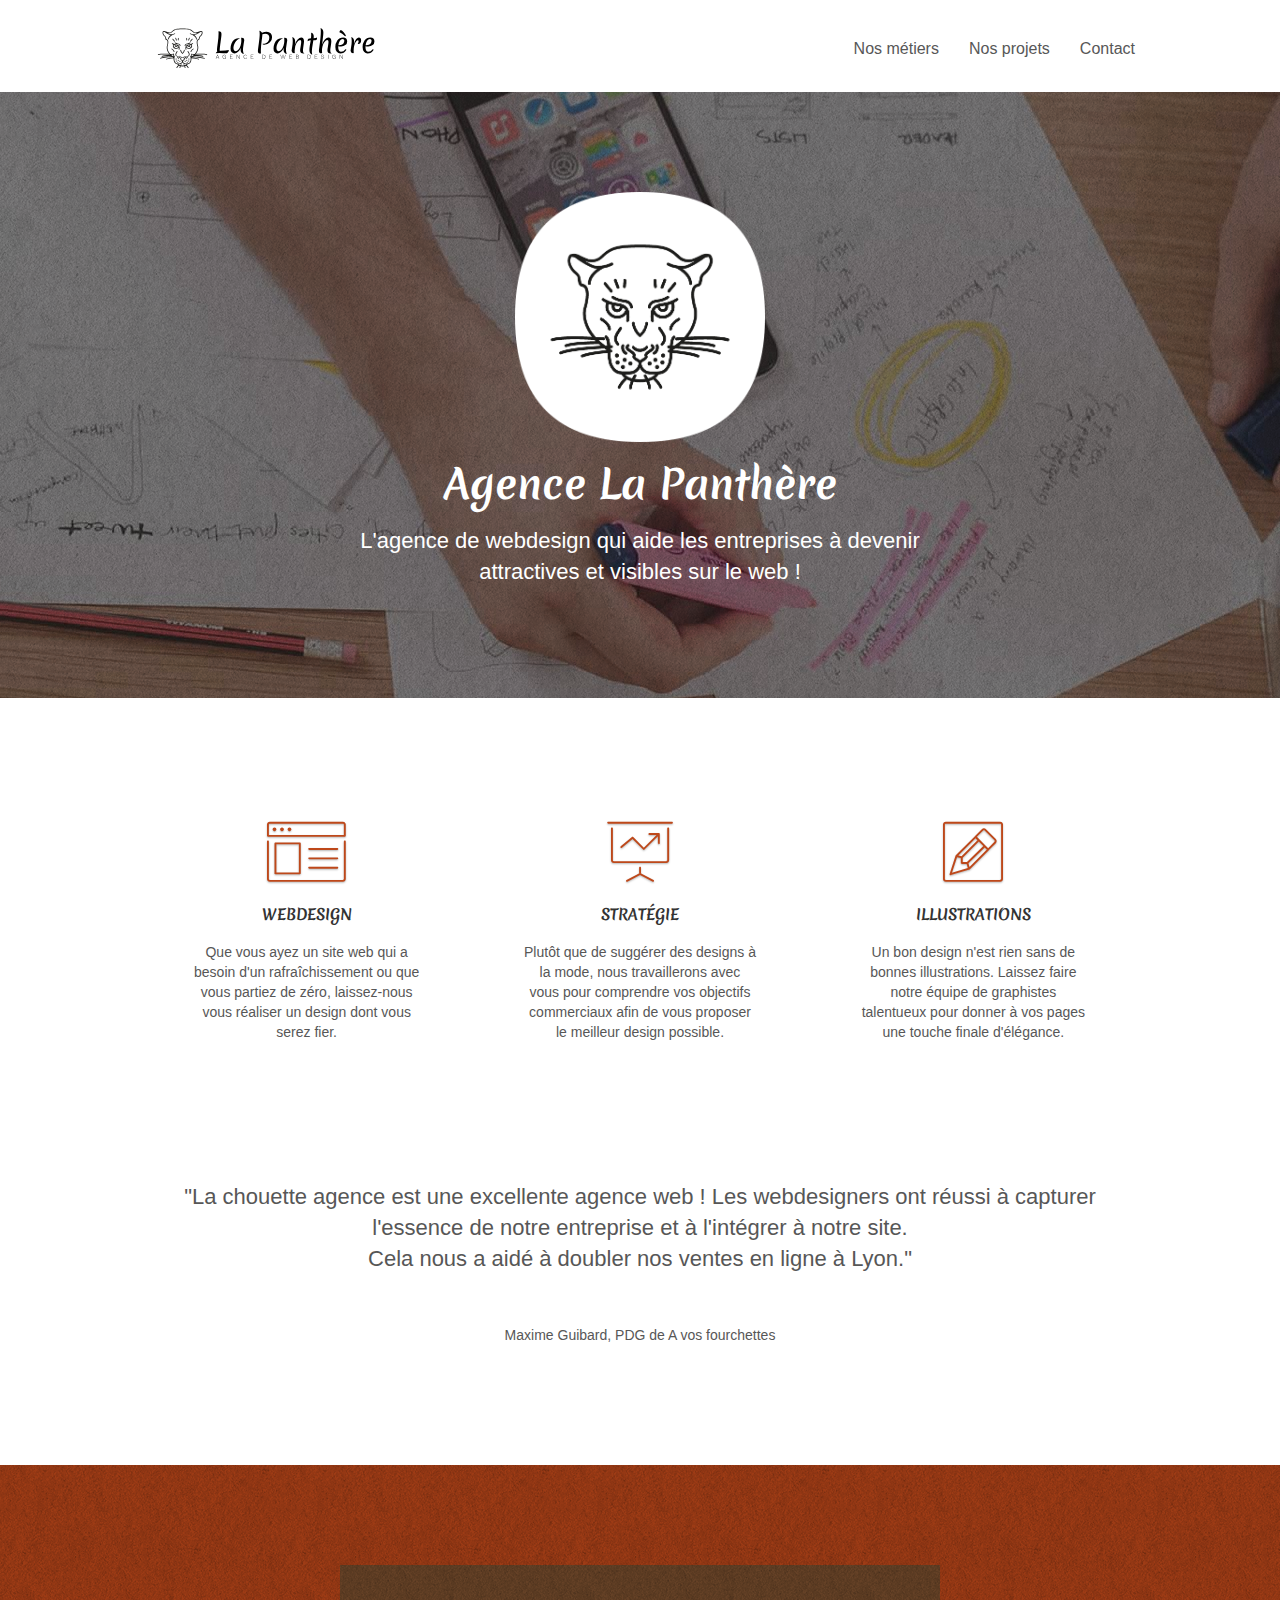
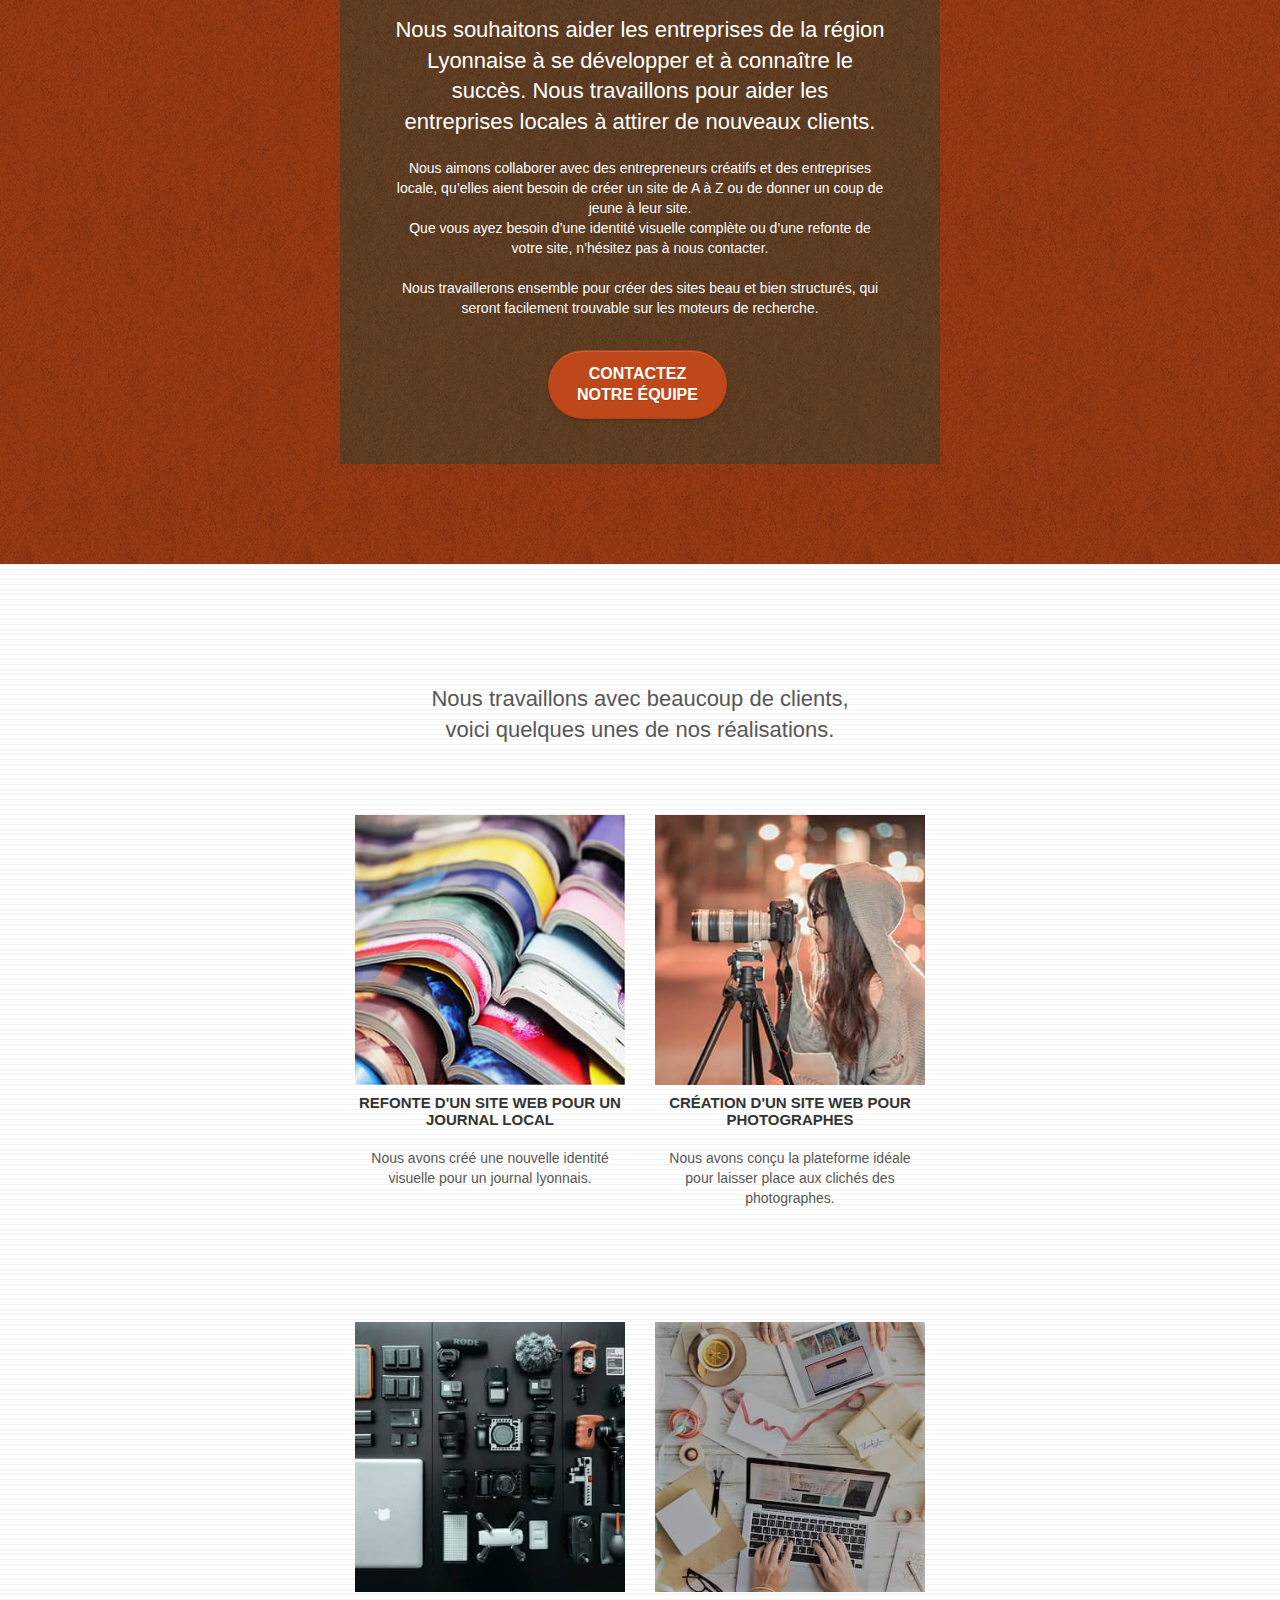
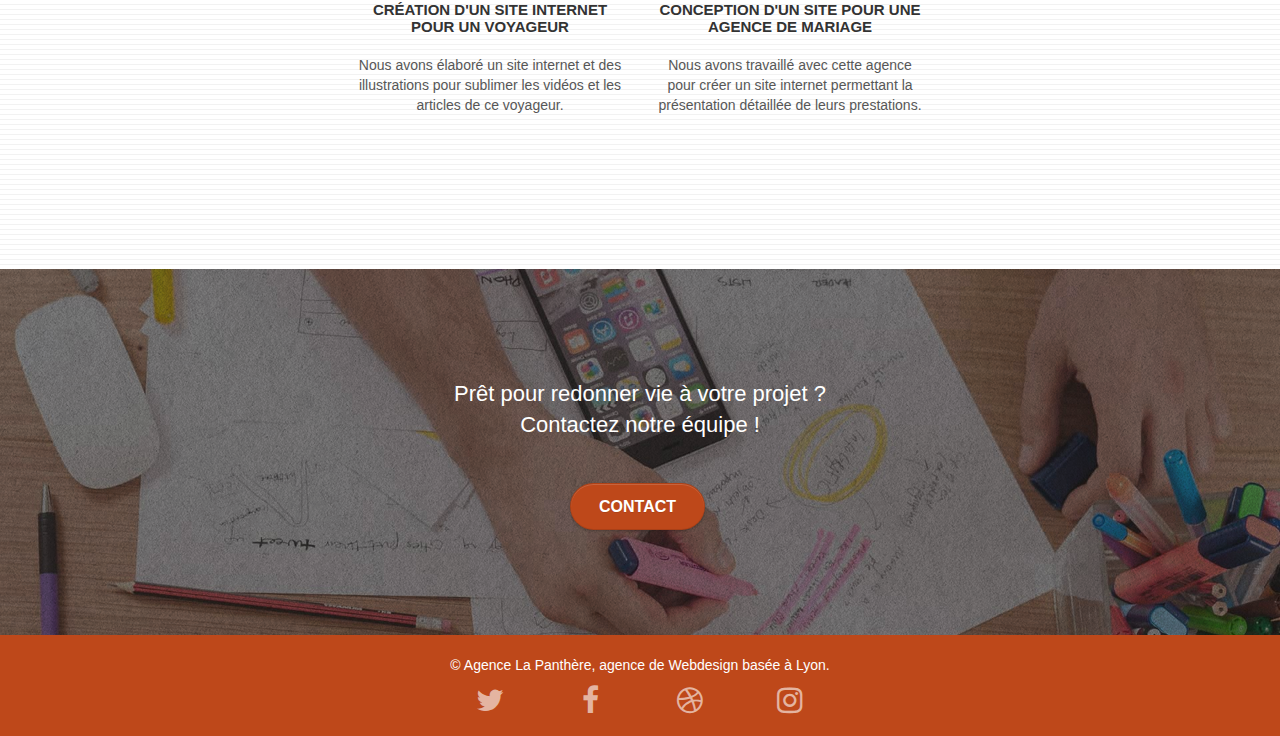
==== commit 0910fdd8: "add font-face test" ====
--- a/index.html
+++ b/index.html
@@ -10,9 +10,6 @@
 		<link rel="stylesheet" type="text/css" href="./css/bootstrap-min.css">
 		<link rel="stylesheet" type="text/css" href="./css/font-awesome-min.css">
 		<link rel="stylesheet" type="text/css" href="./css/et-line-min.css">
-		<link rel="preconnect" href="https://fonts.googleapis.com">
-		<link rel="preconnect" href="https://fonts.gstatic.com" crossorigin>
-		<link href="https://fonts.googleapis.com/css2?family=Merienda:wght@400;700&display=swap" rel="stylesheet">
 		<link rel="stylesheet" type="text/css" href="style-min.css">
 		<title>Découvrez la Panthère, la meilleure agence de Webdesign de Lyon !</title>
 		<!-- Analytics -->
--- a/style-min.css
+++ b/style-min.css
@@ -1 +1 @@
-body{margin:0;padding:0;background:#FFF;overflow-x:hidden;-webkit-font-smoothing:antialiased;-moz-osx-font-smoothing:grayscale}a,button{transition:all .3s ease-in-out;outline:none!important}a:hover{text-decoration:none;cursor:pointer}#page-loading-blocs-notifaction{position:fixed;top:0;bottom:0;width:100%;z-index:100000;background:#FFFFFF url("img/pageload-spinner.gif") no-repeat center center}.bloc{width:100%;clear:both;background:50% 50% no-repeat;padding:0 50px;-webkit-background-size:cover;-moz-background-size:cover;-o-background-size:cover;background-size:cover;position:relative}.bloc .container{padding-left:0;padding-right:0}.bloc-lg{padding:100px 50px}.bloc-md{padding:100px}.bloc-sm{padding:20px 50px}.bg-center,.bg-l-edge,.bg-r-edge,.bg-t-edge,.bg-b-edge,.bg-tl-edge,.bg-bl-edge,.bg-tr-edge,.bg-br-edge,.bg-repeat{-webkit-background-size:auto!important;-moz-background-size:auto!important;-o-background-size:auto!important;background-size:auto!important}.bg-repeat{background:repeat}.bg-t-edge{background:top no-repeat}.bloc-bg-texture::before{content:"";background-size:2px 2px;position:absolute;top:0;bottom:0;left:0;right:0}.texture-paper::before{background:url("img/texture-paper.png");background-size:280px 280px}.b-parallax{background-attachment:fixed}.d-bloc{color:rgba(255,255,255,.7)}.d-bloc button:hover{color:rgba(255,255,255,.9)}.d-bloc .icon-round,.d-bloc .icon-square,.d-bloc .icon-rounded,.d-bloc .icon-semi-rounded-a,.d-bloc .icon-semi-rounded-b{border-color:rgba(255,255,255,.9)}.d-bloc .divider-h span{border-color:rgba(255,255,255,.2)}.d-bloc .a-btn,.d-bloc .navbar a,.d-bloc .navbar-brand,.d-bloc a .icon-sm,.d-bloc a .icon-md,.d-bloc a .icon-lg,.d-bloc a .icon-xl,.d-bloc h1 a,.d-bloc h2 a,.d-bloc h3 a,.d-bloc h4 a,.d-bloc h5 a,.d-bloc h6 a,.d-bloc p a{color:rgba(255,255,255,.6)}.d-bloc .a-btn:hover,.d-bloc .navbar a:hover,.d-bloc .navbar-brand:hover,.d-bloc a:hover .icon-sm,.d-bloc a:hover .icon-md,.d-bloc a:hover .icon-lg,.d-bloc a:hover .icon-xl,.d-bloc h1 a:hover,.d-bloc h2 a:hover,.d-bloc h3 a:hover,.d-bloc h4 a:hover,.d-bloc h5 a:hover,.d-bloc h6 a:hover,.d-bloc p a:hover{color:rgba(255,255,255,1)}.d-bloc .navbar-toggle .icon-bar{background:rgba(255,255,255,1)}.d-bloc .btn-wire,.d-bloc .btn-wire:hover{color:rgba(255,255,255,1);border-color:rgba(255,255,255,1)}.d-bloc .panel{color:rgba(0,0,0,.5)}.d-bloc .panel button:hover{color:rgba(0,0,0,.7)}.d-bloc .panel icon{border-color:rgba(0,0,0,.7)}.d-bloc .panel .divider-h span{border-color:rgba(0,0,0,.1)}.d-bloc .panel .a-btn{color:rgba(0,0,0,.6)}.d-bloc .panel .a-btn:hover{color:rgba(0,0,0,1)}.d-bloc .panel .btn-wire,.d-bloc .panel .btn-wire:hover{color:rgba(0,0,0,.7);border-color:rgba(0,0,0,.3)}.d-bloc .panel,.l-bloc{color:rgba(0,0,0,.5)}.d-bloc .panel button:hover,.l-bloc button:hover{color:rgba(0,0,0,.7)}.l-bloc .icon-round,.l-bloc .icon-square,.l-bloc .icon-rounded,.l-bloc .icon-semi-rounded-a,.l-bloc .icon-semi-rounded-b{border-color:rgba(0,0,0,.7)}.d-bloc .panel .divider-h span,.l-bloc .divider-h span{border-color:rgba(0,0,0,.1)}.d-bloc .panel .a-btn,.l-bloc .a-btn,.l-bloc .navbar a,.l-bloc .navbar-brand,.l-bloc a .icon-sm,.l-bloc a .icon-md,.l-bloc a .icon-lg,.l-bloc a .icon-xl,.l-bloc h1 a,.l-bloc h2 a,.l-bloc h3 a,.l-bloc h4 a,.l-bloc h5 a,.l-bloc h6 a,.l-bloc p a{color:rgba(0,0,0,.6)}.d-bloc .panel .a-btn:hover,.l-bloc .a-btn:hover,.l-bloc .navbar a:hover,.l-bloc .navbar-brand:hover,.l-bloc a:hover .icon-sm,.l-bloc a:hover .icon-md,.l-bloc a:hover .icon-lg,.l-bloc a:hover .icon-xl,.l-bloc h1 a:hover,.l-bloc h2 a:hover,.l-bloc h3 a:hover,.l-bloc h4 a:hover,.l-bloc h5 a:hover,.l-bloc h6 a:hover,.l-bloc p a:hover{color:rgba(0,0,0,1)}.l-bloc .navbar-toggle .icon-bar{color:rgba(0,0,0,.6)}.d-bloc .panel .btn-wire,.d-bloc .panel .btn-wire:hover,.l-bloc .btn-wire,.l-bloc .btn-wire:hover{color:rgba(0,0,0,.7);border-color:rgba(0,0,0,.3)}.voffset{margin-top:30px}.voffset-lg{margin-top:80px}.row-no-gutters{margin-right:0;margin-left:0}.row.row-no-gutters>[class^="col-"],.row.row-no-gutters>[class*=" col-"]{padding-right:0;padding-left:0}#bloc-1-hero h1{font-size:40px;font-weight:700}.navbar{margin-bottom:0}.navbar-brand{height:auto;padding:3px 15px;font-size:25px;font-weight:normal;font-weight:600;line-height:44px}.navbar-brand img{max-height:200px;margin:0 5px 0 0;display:inline}.navbar-brand img[src$=svg]{min-width:250px}.nav-center .navbar-brand img{margin:0}.navbar .nav{padding-top:2px;margin-right:-16px;float:right}.nav>li{float:left;margin-top:4px;font-size:16px}.navbar-nav .open .dropdown-menu>li>a{text-align:inherit}.nav>li a:hover,.nav>li a:focus{background:transparent}.navbar-toggle{margin:10px 10px 0 0;border:0}.navbar-toggle:hover{background:transparent!important}.navbar-toggle .icon-bar{background-color:rgba(0,0,0,.5);width:26px}.nav-invert .navbar .nav{float:left}.nav-invert .navbar-header,.nav-invert .navbar-brand{float:right;position:relative}@media (min-width:768px){.site-navigation{position:absolute;top:50%;right:20px;transform:translate(0,-50%);-webkit-transform:translateY(-50%)}.nav>li .dropdown-menu a,.nav>li .dropdown-menu a:hover{color:#484848}.nav-invert .site-navigation{left:0;right:0}.nav-center{text-align:center}.nav-center .navbar-header{width:100%}.nav-center .navbar-header,.nav-center .navbar-brand,.nav-center .nav>li{float:none;display:inline-block}.nav-center .site-navigation{position:relative;width:100%;right:0;margin-right:0;margin-top:20px}.nav-center.mini-nav .navbar-toggle{float:none;margin:10px auto 0}}.nav>li>.dropdown a{background:none!important;display:block;padding:14px 15px}nav .caret{margin:0 5px}.dropdown-menu .dropdown-menu{top:-8px;left:100%}.dropdown-menu .dropmenu-flow-right{top:100%;left:0;margin-left:-1px;border-top-left-radius:0;border-top-right-radius:0}.dropdown-menu .dropdown span{border:4px solid black;border-top-color:transparent;border-right-color:transparent;border-bottom-color:transparent;margin:6px -5px 0 0!important;float:right}.mg-md{margin-top:10px;margin-bottom:20px}.mg-lg{margin-top:10px;margin-bottom:40px}.btn{margin:0 5px 5px 0}.btn.pull-right{margin:0 0 5px 5px}.btn-d,.btn-d:hover,.btn-d:focus{color:#FFF;background:rgba(0,0,0,.3)}button{outline:none!important}.btn-rd{border-radius:40px}.btn-clean{border:1px solid rgba(0,0,0,.08);border-bottom-color:rgba(0,0,0,.1);text-shadow:0 1px 0 rgba(0,0,1,.1);box-shadow:0 1px 3px rgba(0,0,1,.25),inset 0 1px 0 0 rgba(255,255,255,.15)}.icon-md{font-size:30px!important}.icon-lg{font-size:60px!important}.sm-shadow{text-shadow:0 1px 2px rgba(0,0,0,.3)}.panel-sq,.panel-sq .panel-heading,.panel-sq .panel-footer{border-radius:0}.panel-rd{border-radius:30px}.panel-rd .panel-heading{border-radius:29px 29px 0 0}.panel-rd .panel-footer{border-radius:0 0 29px 29px}.form-control{border-color:rgba(0,0,0,.1);box-shadow:none}.scrollToTop{width:40px;height:40px;position:fixed;bottom:20px;right:20px;opacity:0;transition:all .3s ease-in-out}.scrollToTop span{margin-top:6px}.showScrollTop{font-size:14px;opacity:1}a[data-lightbox]{position:relative;display:block;text-align:center}a[data-lightbox]:hover::before{content:"+";font-family:"HelveticaNeue-Light","Helvetica Neue Light","Helvetica Neue",Helvetica,Arial;font-size:32px;width:50px;height:50px;margin-left:-25px;border-radius:50%;background:rgba(0,0,0,.6);color:#FFF;font-weight:100;z-index:1;position:absolute;top:50%;transform:translateY(-50%);-webkit-transform:translateY(-50%)}a[data-lightbox]:hover img{opacity:.6;-webkit-animation-fill-mode:none;animation-fill-mode:none}#lightbox-modal{display:flex;align-items:center}#lightbox-modal .modal-dialog{width:90%;max-width:900px;margin:0 auto 0}#lightbox-modal .modal-dialog img{max-height:90vh;margin:0 auto}.lightbox-caption{padding:20px;color:#FFF;background:rgba(0,0,0,.5);position:absolute;left:15px;right:15px;bottom:5px}.close-lightbox{color:#FFF;font-size:30px;position:absolute;top:20px;right:20px;z-index:20;background:rgba(0,0,0,.5);border:none;line-height:30px;padding:0 9px 5px;opacity:.3}.close-lightbox:hover,.next-lightbox:hover,.prev-lightbox:hover{opacity:1.0;color:#FFF}.next-lightbox,.prev-lightbox{font-size:20px;color:rgba(255,255,255,.9);background:rgba(0,0,0,.5);transition:all .2s ease-in-out;position:absolute;top:45%;z-index:1;opacity:.4}.next-lightbox{padding:6px 8px 1px 13px;right:25px}.prev-lightbox{padding:6px 13px 1px 10px;left:25px}.snapshot-lb .modal-body{padding-bottom:45px}.snapshot-lb .lightbox-caption{padding:0;color:rgba(0,0,0,.5);background:none}h2,h3,h4,h5,h6,p,label,.btn,a{font-family:"helvetica";font-weight:400;color:#575757!important}.add-blank{color:white!important}.container{max-width:1000px}.hero-bloc-text{font-size:38px}.hero-bloc-text-sub{font-size:36px}.statement-bloc-text{line-height:26px;font-style:italic;font-size:20px;text-align:center;font-weight:lighter;max-width:520px;margin:auto auto auto auto}p{font-size:14px}.bloc-services{padding:0 50px}.bloc-services-titre{font-family:'Merienda',cursive}.bloc-services-text{text-align:center!important}.tight-width-whitespace{max-width:600px;margin:auto auto auto auto}.h1{font-size:20px;font-family:"Open Sans"}.cta-hero{margin-top:22px;color:#FFFFFF!important;text-transform:uppercase;padding:12px 28px 12px 28px;font-size:16px;font-weight:700}.social{max-width:400px;margin:auto auto auto auto}h2{font-size:22px;line-height:1.4em}h3{font-size:15px;text-transform:uppercase;font-weight:700;color:#333333!important}.med-width-whitespace{max-width:1200px;margin:auto auto auto auto;box-shadow:0 0 0 #000000}h4{color:#333333!important}.icons{margin-bottom:14px;margin-top:24px}.white{color:#FFFFFF!important}.col-sm-6{margin-top:60px}.portfolio-thumb{width:100%}.portfolio-row{margin-bottom:44px}.avatar{box-shadow:0 4px 9px rgba(0,0,0,.3)}.black-background{background-color:rgba(92,82,56,.7);padding:40px 40px 40px 40px}.bold-link{font-weight:900;text-decoration:underline!important}.bgc-white{background-color:#FFFFFF}.bgc-dark-slate-blue{background-color:#364577}.bgc-atomic-tangerine{background-color:#be481a}.tc-white{color:#FFFFFF!important;position:relative}.btn-atomic-tangerine{background:#be481a;color:#FFFFFF!important}.btn-atomic-tangerine:hover{background:#c27956!important;color:black!important}.ltc-white{color:#FFFFFF!important}.ltc-white:hover{color:#cccccc!important}.ltc-atomic-tangerine{color:#be481a!important}.ltc-atomic-tangerine:hover{color:#c27956!important}.icon-dark-slate-blue{color:#be481a!important;border-color:grey!important}.bg-dots-bg{background-image:url("img/dots-bg.png")}.bg-lines-h2-bg{background-image:url("img/lines-h2-bg.png")}.bg-banniere{background-image:url("img/agence-la-panthere.jpg")}.bg-presentation{background-image:url("img/image-de-presentation.jpg")}.width-logo{height:250px}.add-font{font-family:'Merienda',cursive}.text-quote{margin:50px}.titre-portfolio{color:#575757!important;padding-left:20px!important;padding-right:20px!important}.form-control:focus{border-color:#be481a!important}@media (max-width:1024px){.bloc{padding-left:20px;padding-right:20px}.bloc.full-width-bloc,.bloc-tile-2.full-width-bloc .container,.bloc-tile-3.full-width-bloc .container,.bloc-tile-4.full-width-bloc .container{padding-left:0;padding-right:0}}@media (max-width:992px) and (min-width:768px){.navbar .nav{max-width:80%}.nav-center.navbar .nav{max-width:100%}}@media only screen and (min-device-width:768px) and (max-device-width:1024px) and (orientation:landscape){.b-parallax{background-attachment:scroll}}@media only screen and (min-device-width:1024px) and (max-device-width:1366px) and (-webkit-min-device-pixel-ratio:1.5){.b-parallax{background-attachment:scroll}}@media (max-width:991px){.container{width:100%}.b-parallax{background-attachment:scroll}.page-container,#hero-bloc{overflow-x:hidden;position:relative}.bloc{padding-left:constant(safe-area-inset-left);padding-right:constant(safe-area-inset-right)}.bloc-group,.bloc-group .bloc{display:block;width:100%}.bloc-fill-screen .fill-bloc-top-edge,.bloc-fill-screen .fill-bloc-bottom-edge{padding:0 20px;padding-left:constant(safe-area-inset-left);padding-right:constant(safe-area-inset-right)}}@media (max-width:767px){.page-container{overflow-x:hidden;position:relative}h1,h2,h3,h4,h5,h6,p,#disqus_thread{padding-left:10px!important;padding-right:10px!important}.b-parallax{background-attachment:scroll}.navbar .nav{padding-top:0;border-top:1px solid rgba(0,0,0,.2);float:none!important}.navbar.row{margin-left:0;margin-right:0}.site-navigation{position:inherit;transform:none;-webkit-transform:none;-ms-transform:none}.nav>li{margin-top:0;border-bottom:1px solid rgba(0,0,0,.1);background:rgba(0,0,0,.05);text-align:left;padding-left:15px;width:100%}.nav>li:hover{background:rgba(0,0,0,.08)}.dropdown .dropdown a .caret{float:none;margin:5px 0 0 10px!important;border:4px solid black;border-bottom-color:transparent;border-right-color:transparent;border-left-color:transparent}#hero-bloc .navbar .nav{background:rgba(0,0,0,.8)}#hero-bloc .navbar .nav a{color:rgba(255,255,255,.6)}.hero{padding:50px 0}.hero-nav{left:-1px;right:-1px}.navbar-collapse{padding:0;overflow-x:hidden;-webkit-box-shadow:none;box-shadow:none}.navbar-brand img{max-height:40px;width:auto}.nav-invert .navbar-header{float:none;width:100%}.nav-invert .navbar-toggle{float:left;margin-left:10px}.bloc{padding-left:0;padding-right:0}.bloc-xxl,.bloc-xl,.bloc-lg{padding:40px 0}.bloc-sm,.bloc-md{padding-left:0;padding-right:0}.bloc-tile-2 .container,.bloc-tile-3 .container,.bloc-tile-4 .container,.bloc-fill-screen .fill-bloc-top-edge,.bloc-fill-screen .fill-bloc-bottom-edge{padding-left:0;padding-right:0}.a-block{padding:0 10px}.btn-dwn{display:none}.voffset{margin-top:5px}.voffset-md{margin-top:20px}.voffset-lg{margin-top:30px}form{padding:5px}.close-lightbox{display:inline-block}.blocsapp-device-iphone5{background-size:216px 425px;padding-top:60px;width:216px;height:425px}.blocsapp-device-iphone5 img{width:180px;height:320px}}@media (max-width:767px){.bloc{padding-right:20px;padding-left:20px}.bloc-mob-center-text{text-align:center}.text-quote{margin:60px 50px}.social{display:flex;justify-content:space-around;flex-direction:row;margin:0}}@media (max-width:400px){.social{flex-direction:row;margin:0}}+@font-face{font-family:'Merienda';src:url('fonts/Merienda-Bold.ttf');src:url('fonts/Merienda-Bold.ttf') format('truetype');font-weight:normal;font-style:normal}body{margin:0;padding:0;background:#FFF;overflow-x:hidden;-webkit-font-smoothing:antialiased;-moz-osx-font-smoothing:grayscale}a,button{transition:all .3s ease-in-out;outline:none!important}a:hover{text-decoration:none;cursor:pointer}#page-loading-blocs-notifaction{position:fixed;top:0;bottom:0;width:100%;z-index:100000;background:#FFFFFF url("img/pageload-spinner.gif") no-repeat center center}.bloc{width:100%;clear:both;background:50% 50% no-repeat;padding:0 50px;-webkit-background-size:cover;-moz-background-size:cover;-o-background-size:cover;background-size:cover;position:relative}.bloc .container{padding-left:0;padding-right:0}.bloc-lg{padding:100px 50px}.bloc-md{padding:100px}.bloc-sm{padding:20px 50px}.bg-center,.bg-l-edge,.bg-r-edge,.bg-t-edge,.bg-b-edge,.bg-tl-edge,.bg-bl-edge,.bg-tr-edge,.bg-br-edge,.bg-repeat{-webkit-background-size:auto!important;-moz-background-size:auto!important;-o-background-size:auto!important;background-size:auto!important}.bg-repeat{background:repeat}.bg-t-edge{background:top no-repeat}.bloc-bg-texture::before{content:"";background-size:2px 2px;position:absolute;top:0;bottom:0;left:0;right:0}.texture-paper::before{background:url("img/texture-paper.png");background-size:280px 280px}.b-parallax{background-attachment:fixed}.d-bloc{color:rgba(255,255,255,.7)}.d-bloc button:hover{color:rgba(255,255,255,.9)}.d-bloc .icon-round,.d-bloc .icon-square,.d-bloc .icon-rounded,.d-bloc .icon-semi-rounded-a,.d-bloc .icon-semi-rounded-b{border-color:rgba(255,255,255,.9)}.d-bloc .divider-h span{border-color:rgba(255,255,255,.2)}.d-bloc .a-btn,.d-bloc .navbar a,.d-bloc .navbar-brand,.d-bloc a .icon-sm,.d-bloc a .icon-md,.d-bloc a .icon-lg,.d-bloc a .icon-xl,.d-bloc h1 a,.d-bloc h2 a,.d-bloc h3 a,.d-bloc h4 a,.d-bloc h5 a,.d-bloc h6 a,.d-bloc p a{color:rgba(255,255,255,.6)}.d-bloc .a-btn:hover,.d-bloc .navbar a:hover,.d-bloc .navbar-brand:hover,.d-bloc a:hover .icon-sm,.d-bloc a:hover .icon-md,.d-bloc a:hover .icon-lg,.d-bloc a:hover .icon-xl,.d-bloc h1 a:hover,.d-bloc h2 a:hover,.d-bloc h3 a:hover,.d-bloc h4 a:hover,.d-bloc h5 a:hover,.d-bloc h6 a:hover,.d-bloc p a:hover{color:rgba(255,255,255,1)}.d-bloc .navbar-toggle .icon-bar{background:rgba(255,255,255,1)}.d-bloc .btn-wire,.d-bloc .btn-wire:hover{color:rgba(255,255,255,1);border-color:rgba(255,255,255,1)}.d-bloc .panel{color:rgba(0,0,0,.5)}.d-bloc .panel button:hover{color:rgba(0,0,0,.7)}.d-bloc .panel icon{border-color:rgba(0,0,0,.7)}.d-bloc .panel .divider-h span{border-color:rgba(0,0,0,.1)}.d-bloc .panel .a-btn{color:rgba(0,0,0,.6)}.d-bloc .panel .a-btn:hover{color:rgba(0,0,0,1)}.d-bloc .panel .btn-wire,.d-bloc .panel .btn-wire:hover{color:rgba(0,0,0,.7);border-color:rgba(0,0,0,.3)}.d-bloc .panel,.l-bloc{color:rgba(0,0,0,.5)}.d-bloc .panel button:hover,.l-bloc button:hover{color:rgba(0,0,0,.7)}.l-bloc .icon-round,.l-bloc .icon-square,.l-bloc .icon-rounded,.l-bloc .icon-semi-rounded-a,.l-bloc .icon-semi-rounded-b{border-color:rgba(0,0,0,.7)}.d-bloc .panel .divider-h span,.l-bloc .divider-h span{border-color:rgba(0,0,0,.1)}.d-bloc .panel .a-btn,.l-bloc .a-btn,.l-bloc .navbar a,.l-bloc .navbar-brand,.l-bloc a .icon-sm,.l-bloc a .icon-md,.l-bloc a .icon-lg,.l-bloc a .icon-xl,.l-bloc h1 a,.l-bloc h2 a,.l-bloc h3 a,.l-bloc h4 a,.l-bloc h5 a,.l-bloc h6 a,.l-bloc p a{color:rgba(0,0,0,.6)}.d-bloc .panel .a-btn:hover,.l-bloc .a-btn:hover,.l-bloc .navbar a:hover,.l-bloc .navbar-brand:hover,.l-bloc a:hover .icon-sm,.l-bloc a:hover .icon-md,.l-bloc a:hover .icon-lg,.l-bloc a:hover .icon-xl,.l-bloc h1 a:hover,.l-bloc h2 a:hover,.l-bloc h3 a:hover,.l-bloc h4 a:hover,.l-bloc h5 a:hover,.l-bloc h6 a:hover,.l-bloc p a:hover{color:rgba(0,0,0,1)}.l-bloc .navbar-toggle .icon-bar{color:rgba(0,0,0,.6)}.d-bloc .panel .btn-wire,.d-bloc .panel .btn-wire:hover,.l-bloc .btn-wire,.l-bloc .btn-wire:hover{color:rgba(0,0,0,.7);border-color:rgba(0,0,0,.3)}.voffset{margin-top:30px}.voffset-lg{margin-top:80px}.row-no-gutters{margin-right:0;margin-left:0}.row.row-no-gutters>[class^="col-"],.row.row-no-gutters>[class*=" col-"]{padding-right:0;padding-left:0}#bloc-1-hero h1{font-size:40px;font-weight:700}.navbar{margin-bottom:0}.navbar-brand{height:auto;padding:3px 15px;font-size:25px;font-weight:normal;font-weight:600;line-height:44px}.navbar-brand img{max-height:200px;margin:0 5px 0 0;display:inline}.navbar-brand img[src$=svg]{min-width:250px}.nav-center .navbar-brand img{margin:0}.navbar .nav{padding-top:2px;margin-right:-16px;float:right}.nav>li{float:left;margin-top:4px;font-size:16px}.navbar-nav .open .dropdown-menu>li>a{text-align:inherit}.nav>li a:hover,.nav>li a:focus{background:transparent}.navbar-toggle{margin:10px 10px 0 0;border:0}.navbar-toggle:hover{background:transparent!important}.navbar-toggle .icon-bar{background-color:rgba(0,0,0,.5);width:26px}.nav-invert .navbar .nav{float:left}.nav-invert .navbar-header,.nav-invert .navbar-brand{float:right;position:relative}@media (min-width:768px){.site-navigation{position:absolute;top:50%;right:20px;transform:translate(0,-50%);-webkit-transform:translateY(-50%)}.nav>li .dropdown-menu a,.nav>li .dropdown-menu a:hover{color:#484848}.nav-invert .site-navigation{left:0;right:0}.nav-center{text-align:center}.nav-center .navbar-header{width:100%}.nav-center .navbar-header,.nav-center .navbar-brand,.nav-center .nav>li{float:none;display:inline-block}.nav-center .site-navigation{position:relative;width:100%;right:0;margin-right:0;margin-top:20px}.nav-center.mini-nav .navbar-toggle{float:none;margin:10px auto 0}}.nav>li>.dropdown a{background:none!important;display:block;padding:14px 15px}nav .caret{margin:0 5px}.dropdown-menu .dropdown-menu{top:-8px;left:100%}.dropdown-menu .dropmenu-flow-right{top:100%;left:0;margin-left:-1px;border-top-left-radius:0;border-top-right-radius:0}.dropdown-menu .dropdown span{border:4px solid black;border-top-color:transparent;border-right-color:transparent;border-bottom-color:transparent;margin:6px -5px 0 0!important;float:right}.mg-md{margin-top:10px;margin-bottom:20px}.mg-lg{margin-top:10px;margin-bottom:40px}.btn{margin:0 5px 5px 0}.btn.pull-right{margin:0 0 5px 5px}.btn-d,.btn-d:hover,.btn-d:focus{color:#FFF;background:rgba(0,0,0,.3)}button{outline:none!important}.btn-rd{border-radius:40px}.btn-clean{border:1px solid rgba(0,0,0,.08);border-bottom-color:rgba(0,0,0,.1);text-shadow:0 1px 0 rgba(0,0,1,.1);box-shadow:0 1px 3px rgba(0,0,1,.25),inset 0 1px 0 0 rgba(255,255,255,.15)}.icon-md{font-size:30px!important}.icon-lg{font-size:60px!important}.sm-shadow{text-shadow:0 1px 2px rgba(0,0,0,.3)}.panel-sq,.panel-sq .panel-heading,.panel-sq .panel-footer{border-radius:0}.panel-rd{border-radius:30px}.panel-rd .panel-heading{border-radius:29px 29px 0 0}.panel-rd .panel-footer{border-radius:0 0 29px 29px}.form-control{border-color:rgba(0,0,0,.1);box-shadow:none}.scrollToTop{width:40px;height:40px;position:fixed;bottom:20px;right:20px;opacity:0;transition:all .3s ease-in-out}.scrollToTop span{margin-top:6px}.showScrollTop{font-size:14px;opacity:1}a[data-lightbox]{position:relative;display:block;text-align:center}a[data-lightbox]:hover::before{content:"+";font-family:"HelveticaNeue-Light","Helvetica Neue Light","Helvetica Neue",Helvetica,Arial;font-size:32px;width:50px;height:50px;margin-left:-25px;border-radius:50%;background:rgba(0,0,0,.6);color:#FFF;font-weight:100;z-index:1;position:absolute;top:50%;transform:translateY(-50%);-webkit-transform:translateY(-50%)}a[data-lightbox]:hover img{opacity:.6;-webkit-animation-fill-mode:none;animation-fill-mode:none}#lightbox-modal{display:flex;align-items:center}#lightbox-modal .modal-dialog{width:90%;max-width:900px;margin:0 auto 0}#lightbox-modal .modal-dialog img{max-height:90vh;margin:0 auto}.lightbox-caption{padding:20px;color:#FFF;background:rgba(0,0,0,.5);position:absolute;left:15px;right:15px;bottom:5px}.close-lightbox{color:#FFF;font-size:30px;position:absolute;top:20px;right:20px;z-index:20;background:rgba(0,0,0,.5);border:none;line-height:30px;padding:0 9px 5px;opacity:.3}.close-lightbox:hover,.next-lightbox:hover,.prev-lightbox:hover{opacity:1.0;color:#FFF}.next-lightbox,.prev-lightbox{font-size:20px;color:rgba(255,255,255,.9);background:rgba(0,0,0,.5);transition:all .2s ease-in-out;position:absolute;top:45%;z-index:1;opacity:.4}.next-lightbox{padding:6px 8px 1px 13px;right:25px}.prev-lightbox{padding:6px 13px 1px 10px;left:25px}.snapshot-lb .modal-body{padding-bottom:45px}.snapshot-lb .lightbox-caption{padding:0;color:rgba(0,0,0,.5);background:none}h2,h3,h4,h5,h6,p,label,.btn,a{font-family:"helvetica";font-weight:400;color:#575757!important}.add-blank{color:white!important}.container{max-width:1000px}.hero-bloc-text{font-size:38px}.hero-bloc-text-sub{font-size:36px}.statement-bloc-text{line-height:26px;font-style:italic;font-size:20px;text-align:center;font-weight:lighter;max-width:520px;margin:auto auto auto auto}p{font-size:14px}.bloc-services{padding:0 50px}.bloc-services-titre{font-family:'Merienda',cursive}.bloc-services-text{text-align:center!important}.tight-width-whitespace{max-width:600px;margin:auto auto auto auto}.h1{font-size:20px;font-family:"Open Sans"}.cta-hero{margin-top:22px;color:#FFFFFF!important;text-transform:uppercase;padding:12px 28px 12px 28px;font-size:16px;font-weight:700}.social{max-width:400px;margin:auto auto auto auto}h2{font-size:22px;line-height:1.4em}h3{font-size:15px;text-transform:uppercase;font-weight:700;color:#333333!important}.med-width-whitespace{max-width:1200px;margin:auto auto auto auto;box-shadow:0 0 0 #000000}h4{color:#333333!important}.icons{margin-bottom:14px;margin-top:24px}.white{color:#FFFFFF!important}.col-sm-6{margin-top:60px}.portfolio-thumb{width:100%}.portfolio-row{margin-bottom:44px}.avatar{box-shadow:0 4px 9px rgba(0,0,0,.3)}.black-background{background-color:rgba(92,82,56,.7);padding:40px 40px 40px 40px}.bold-link{font-weight:900;text-decoration:underline!important}.bgc-white{background-color:#FFFFFF}.bgc-dark-slate-blue{background-color:#364577}.bgc-atomic-tangerine{background-color:#be481a}.tc-white{color:#FFFFFF!important;position:relative}.btn-atomic-tangerine{background:#be481a;color:#FFFFFF!important}.btn-atomic-tangerine:hover{background:#c27956!important;color:black!important}.ltc-white{color:#FFFFFF!important}.ltc-white:hover{color:#cccccc!important}.ltc-atomic-tangerine{color:#be481a!important}.ltc-atomic-tangerine:hover{color:#c27956!important}.icon-dark-slate-blue{color:#be481a!important;border-color:grey!important}.bg-dots-bg{background-image:url("img/dots-bg.png")}.bg-lines-h2-bg{background-image:url("img/lines-h2-bg.png")}.bg-banniere{background-image:url("img/agence-la-panthere.jpg")}.bg-presentation{background-image:url("img/image-de-presentation.jpg")}.width-logo{height:250px}.add-font{font-family:'Merienda',cursive}.text-quote{margin:50px}.titre-portfolio{color:#575757!important;padding-left:20px!important;padding-right:20px!important}.form-control:focus{border-color:#be481a!important}@media (max-width:1024px){.bloc{padding-left:20px;padding-right:20px}.bloc.full-width-bloc,.bloc-tile-2.full-width-bloc .container,.bloc-tile-3.full-width-bloc .container,.bloc-tile-4.full-width-bloc .container{padding-left:0;padding-right:0}}@media (max-width:992px) and (min-width:768px){.navbar .nav{max-width:80%}.nav-center.navbar .nav{max-width:100%}}@media only screen and (min-device-width:768px) and (max-device-width:1024px) and (orientation:landscape){.b-parallax{background-attachment:scroll}}@media only screen and (min-device-width:1024px) and (max-device-width:1366px) and (-webkit-min-device-pixel-ratio:1.5){.b-parallax{background-attachment:scroll}}@media (max-width:991px){.container{width:100%}.b-parallax{background-attachment:scroll}.page-container,#hero-bloc{overflow-x:hidden;position:relative}.bloc{padding-left:constant(safe-area-inset-left);padding-right:constant(safe-area-inset-right)}.bloc-group,.bloc-group .bloc{display:block;width:100%}.bloc-fill-screen .fill-bloc-top-edge,.bloc-fill-screen .fill-bloc-bottom-edge{padding:0 20px;padding-left:constant(safe-area-inset-left);padding-right:constant(safe-area-inset-right)}}@media (max-width:767px){.page-container{overflow-x:hidden;position:relative}h1,h2,h3,h4,h5,h6,p,#disqus_thread{padding-left:10px!important;padding-right:10px!important}.b-parallax{background-attachment:scroll}.navbar .nav{padding-top:0;border-top:1px solid rgba(0,0,0,.2);float:none!important}.navbar.row{margin-left:0;margin-right:0}.site-navigation{position:inherit;transform:none;-webkit-transform:none;-ms-transform:none}.nav>li{margin-top:0;border-bottom:1px solid rgba(0,0,0,.1);background:rgba(0,0,0,.05);text-align:left;padding-left:15px;width:100%}.nav>li:hover{background:rgba(0,0,0,.08)}.dropdown .dropdown a .caret{float:none;margin:5px 0 0 10px!important;border:4px solid black;border-bottom-color:transparent;border-right-color:transparent;border-left-color:transparent}#hero-bloc .navbar .nav{background:rgba(0,0,0,.8)}#hero-bloc .navbar .nav a{color:rgba(255,255,255,.6)}.hero{padding:50px 0}.hero-nav{left:-1px;right:-1px}.navbar-collapse{padding:0;overflow-x:hidden;-webkit-box-shadow:none;box-shadow:none}.navbar-brand img{max-height:40px;width:auto}.nav-invert .navbar-header{float:none;width:100%}.nav-invert .navbar-toggle{float:left;margin-left:10px}.bloc{padding-left:0;padding-right:0}.bloc-xxl,.bloc-xl,.bloc-lg{padding:40px 0}.bloc-sm,.bloc-md{padding-left:0;padding-right:0}.bloc-tile-2 .container,.bloc-tile-3 .container,.bloc-tile-4 .container,.bloc-fill-screen .fill-bloc-top-edge,.bloc-fill-screen .fill-bloc-bottom-edge{padding-left:0;padding-right:0}.a-block{padding:0 10px}.btn-dwn{display:none}.voffset{margin-top:5px}.voffset-md{margin-top:20px}.voffset-lg{margin-top:30px}form{padding:5px}.close-lightbox{display:inline-block}.blocsapp-device-iphone5{background-size:216px 425px;padding-top:60px;width:216px;height:425px}.blocsapp-device-iphone5 img{width:180px;height:320px}}@media (max-width:767px){.bloc{padding-right:20px;padding-left:20px}.bloc-mob-center-text{text-align:center}.text-quote{margin:60px 50px}.social{display:flex;justify-content:space-around;flex-direction:row;margin:0}}@media (max-width:400px){.social{flex-direction:row;margin:0}}